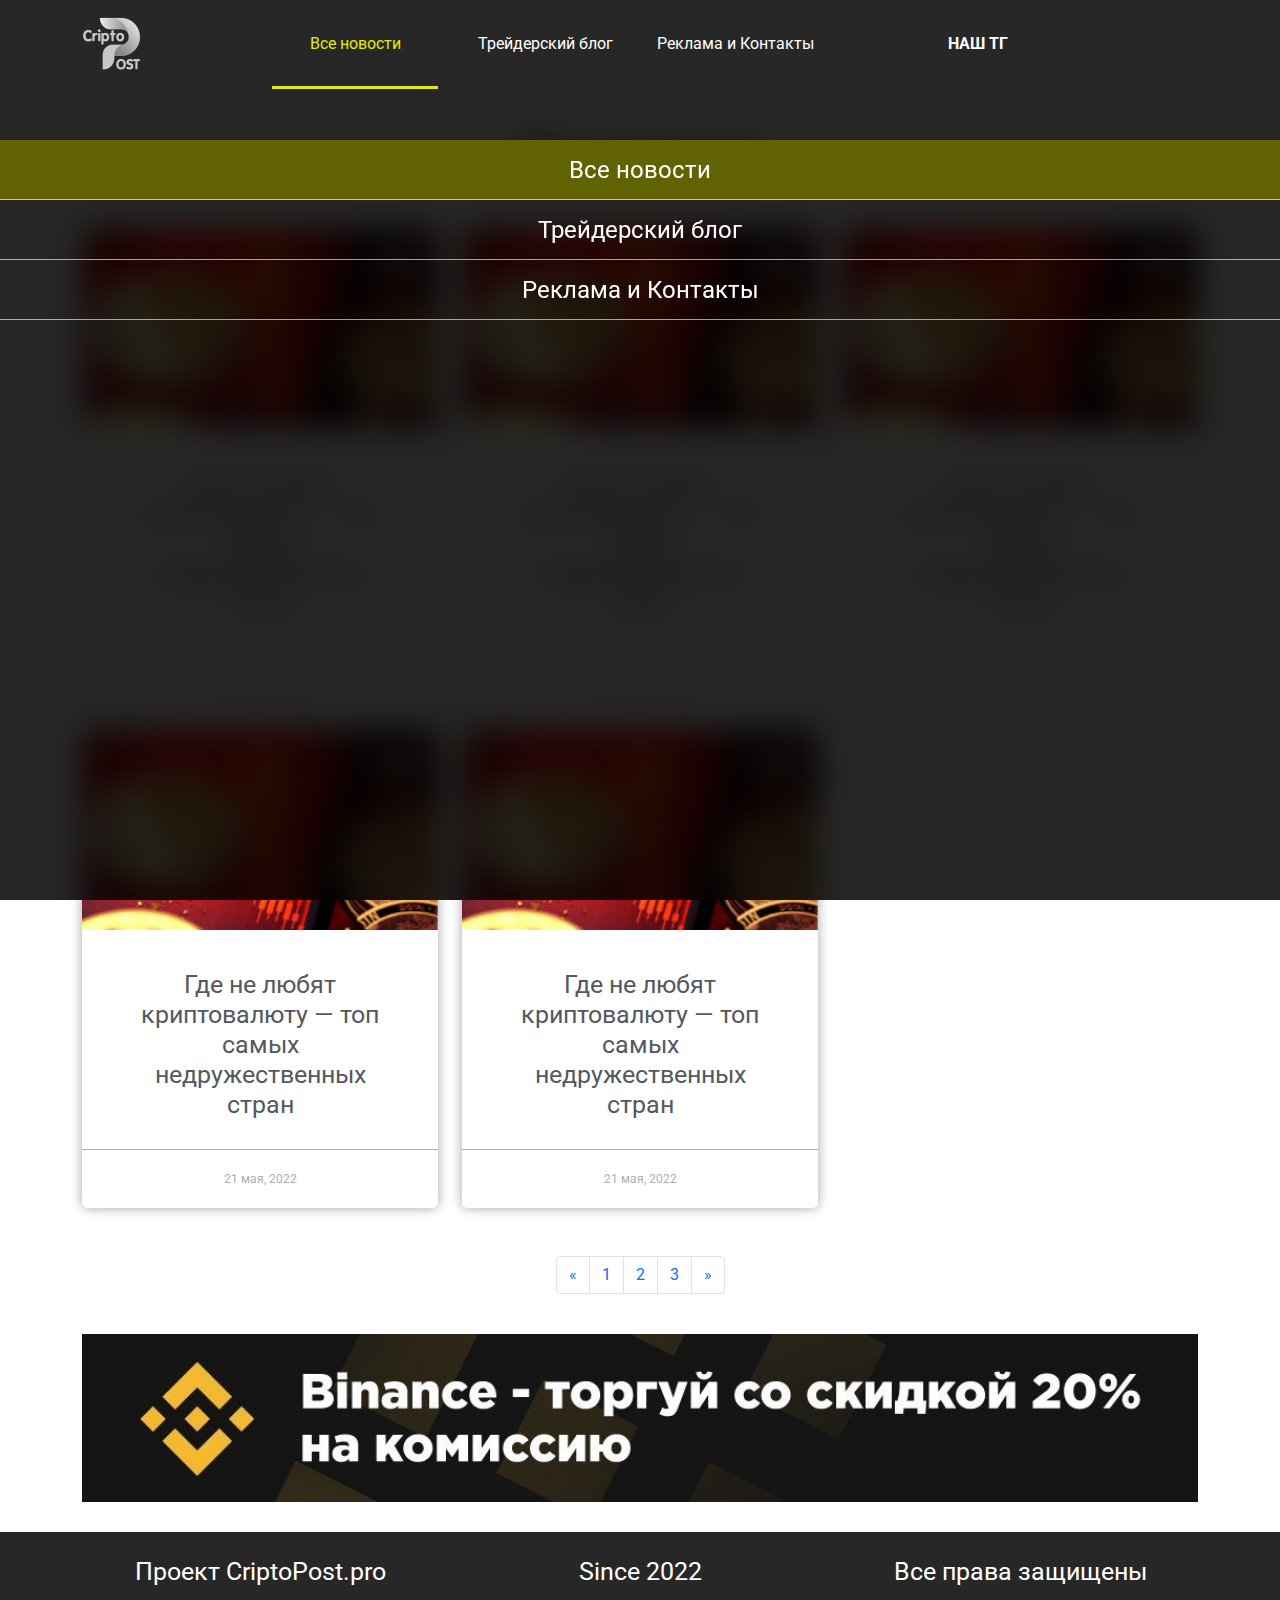
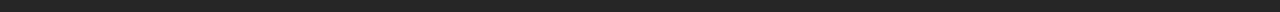
==== index.html @ 177069ab "Start cripto post" ====
<!doctype html>
<html lang="en">
<head>
  <meta charset="UTF-8">
  <meta name="viewport"
        content="width=device-width, user-scalable=no, initial-scale=1.0, maximum-scale=1.0, minimum-scale=1.0">
  <meta http-equiv="X-UA-Compatible" content="ie=edge">

  <link rel="preconnect" href="https://fonts.googleapis.com">
  <link rel="preconnect" href="https://fonts.gstatic.com" crossorigin>
  <link href="https://fonts.googleapis.com/css2?family=Roboto:ital,wght@0,100;0,300;0,400;0,500;0,700;0,900;1,100;1,300;1,400;1,500;1,700;1,900&display=swap" rel="stylesheet">

  <link rel="stylesheet" href="https://site-assets.fontawesome.com/releases/v6.1.1/css/all.css">

  <script src="js/jquery.min.js"></script>
  <script src="js/popper.min.js"></script>
  <script src="js/bootstrap.min.js"></script>

  <link rel="stylesheet" href="css/helper.css">
  <link rel="stylesheet" href="css/style.css">
  <link rel="stylesheet" href="css/bootstrap.min.css">

  <title>CriptoPost — Криптовалюты — All crypto news in one website</title>

</head>
<body>


<component src="components/navbar.html"></component>



<div class="container">
  <h1 class="text-center c-block fw-bold mt-40 mb-50">
    Все новости
  </h1>


  <div class="row">

    <for count="5">
      <div class="col-12 col-md-6 col-lg-4 mb-4">
        <component src="components/product.html"></component>
      </div>
    </for>

  </div>

 <component src="components/pagination.html"></component>

  <div class="d-flex justify-content-center align-items-center mb-3">
    <img src="images/banner.jpeg" alt="Banner" class="w-100">
  </div>

</div>


<footer>

  <div class="container">
    <div class="row">
      <div class="col-12 col-lg-4 text">
        Проект CriptoPost.pro
      </div>
      <div class="col-12 col-lg-4 text">
        Since 2022
      </div>
      <div class="col-12 col-lg-4 text">
        Все права защищены
      </div>
    </div>
  </div>

</footer>

<script src="js/com.js"></script>

<script src="js/script.js"></script>
</body>
</html>
---- css/helper.css ----
.fs6 {
  font-size: 0.375rem; }

.fs10 {
  font-size: 0.625rem; }

.fs15 {
  font-size: 0.9375rem; }

.fs20 {
  font-size: 1.25rem; }

.fs25 {
  font-size: 1.5625rem; }

.fs30 {
  font-size: 1.875rem; }

.fs35 {
  font-size: 2.1875rem; }

.fs40 {
  font-size: 2.5rem; }

.fs45 {
  font-size: 2.8125rem; }

.fs50 {
  font-size: 3.125rem; }

.fs55 {
  font-size: 3.4375rem; }

.fs60 {
  font-size: 3.75rem; }

.fs65 {
  font-size: 4.0625rem; }

.fs70 {
  font-size: 4.375rem; }

.fs75 {
  font-size: 4.6875rem; }

.fs80 {
  font-size: 5rem; }

.fs85 {
  font-size: 5.3125rem; }

.fs90 {
  font-size: 5.625rem; }

.fs95 {
  font-size: 5.9375rem; }

.fs100 {
  font-size: 6.25rem; }

.fs105 {
  font-size: 6.5625rem; }

.fs110 {
  font-size: 6.875rem; }

.fs115 {
  font-size: 7.1875rem; }

.fs120 {
  font-size: 7.5rem; }

.fs125 {
  font-size: 7.8125rem; }

.fs130 {
  font-size: 8.125rem; }

.fs135 {
  font-size: 8.4375rem; }

@media (min-width: 768px) {
  .fs6-xxl {
    font-size: 0.375rem; }

  .fs10-xxl {
    font-size: 0.625rem; }

  .fs15-xxl {
    font-size: 0.9375rem; }

  .fs20-xxl {
    font-size: 1.25rem; }

  .fs25-xxl {
    font-size: 1.5625rem; }

  .fs30-xxl {
    font-size: 1.875rem; }

  .fs35-xxl {
    font-size: 2.1875rem; }

  .fs40-xxl {
    font-size: 2.5rem; }

  .fs45-xxl {
    font-size: 2.8125rem; }

  .fs50-xxl {
    font-size: 3.125rem; }

  .fs55-xxl {
    font-size: 3.4375rem; }

  .fs60-xxl {
    font-size: 3.75rem; }

  .fs65-xxl {
    font-size: 4.0625rem; }

  .fs70-xxl {
    font-size: 4.375rem; }

  .fs75-xxl {
    font-size: 4.6875rem; }

  .fs80-xxl {
    font-size: 5rem; }

  .fs85-xxl {
    font-size: 5.3125rem; }

  .fs90-xxl {
    font-size: 5.625rem; }

  .fs95-xxl {
    font-size: 5.9375rem; }

  .fs100-xxl {
    font-size: 6.25rem; }

  .fs105-xxl {
    font-size: 6.5625rem; }

  .fs110-xxl {
    font-size: 6.875rem; }

  .fs115-xxl {
    font-size: 7.1875rem; }

  .fs120-xxl {
    font-size: 7.5rem; }

  .fs125-xxl {
    font-size: 7.8125rem; }

  .fs130-xxl {
    font-size: 8.125rem; }

  .fs135-xxl {
    font-size: 8.4375rem; } }
@media (min-width: 768px) {
  .fs6-xl {
    font-size: 0.375rem; }

  .fs10-xl {
    font-size: 0.625rem; }

  .fs15-xl {
    font-size: 0.9375rem; }

  .fs20-xl {
    font-size: 1.25rem; }

  .fs25-xl {
    font-size: 1.5625rem; }

  .fs30-xl {
    font-size: 1.875rem; }

  .fs35-xl {
    font-size: 2.1875rem; }

  .fs40-xl {
    font-size: 2.5rem; }

  .fs45-xl {
    font-size: 2.8125rem; }

  .fs50-xl {
    font-size: 3.125rem; }

  .fs55-xl {
    font-size: 3.4375rem; }

  .fs60-xl {
    font-size: 3.75rem; }

  .fs65-xl {
    font-size: 4.0625rem; }

  .fs70-xl {
    font-size: 4.375rem; }

  .fs75-xl {
    font-size: 4.6875rem; }

  .fs80-xl {
    font-size: 5rem; }

  .fs85-xl {
    font-size: 5.3125rem; }

  .fs90-xl {
    font-size: 5.625rem; }

  .fs95-xl {
    font-size: 5.9375rem; }

  .fs100-xl {
    font-size: 6.25rem; }

  .fs105-xl {
    font-size: 6.5625rem; }

  .fs110-xl {
    font-size: 6.875rem; }

  .fs115-xl {
    font-size: 7.1875rem; }

  .fs120-xl {
    font-size: 7.5rem; }

  .fs125-xl {
    font-size: 7.8125rem; }

  .fs130-xl {
    font-size: 8.125rem; }

  .fs135-xl {
    font-size: 8.4375rem; } }
@media (min-width: 768px) {
  .fs6-lg {
    font-size: 0.375rem; }

  .fs10-lg {
    font-size: 0.625rem; }

  .fs15-lg {
    font-size: 0.9375rem; }

  .fs20-lg {
    font-size: 1.25rem; }

  .fs25-lg {
    font-size: 1.5625rem; }

  .fs30-lg {
    font-size: 1.875rem; }

  .fs35-lg {
    font-size: 2.1875rem; }

  .fs40-lg {
    font-size: 2.5rem; }

  .fs45-lg {
    font-size: 2.8125rem; }

  .fs50-lg {
    font-size: 3.125rem; }

  .fs55-lg {
    font-size: 3.4375rem; }

  .fs60-lg {
    font-size: 3.75rem; }

  .fs65-lg {
    font-size: 4.0625rem; }

  .fs70-lg {
    font-size: 4.375rem; }

  .fs75-lg {
    font-size: 4.6875rem; }

  .fs80-lg {
    font-size: 5rem; }

  .fs85-lg {
    font-size: 5.3125rem; }

  .fs90-lg {
    font-size: 5.625rem; }

  .fs95-lg {
    font-size: 5.9375rem; }

  .fs100-lg {
    font-size: 6.25rem; }

  .fs105-lg {
    font-size: 6.5625rem; }

  .fs110-lg {
    font-size: 6.875rem; }

  .fs115-lg {
    font-size: 7.1875rem; }

  .fs120-lg {
    font-size: 7.5rem; }

  .fs125-lg {
    font-size: 7.8125rem; }

  .fs130-lg {
    font-size: 8.125rem; }

  .fs135-lg {
    font-size: 8.4375rem; } }
@media (min-width: 768px) {
  .fs6-md {
    font-size: 0.375rem; }

  .fs10-md {
    font-size: 0.625rem; }

  .fs15-md {
    font-size: 0.9375rem; }

  .fs20-md {
    font-size: 1.25rem; }

  .fs25-md {
    font-size: 1.5625rem; }

  .fs30-md {
    font-size: 1.875rem; }

  .fs35-md {
    font-size: 2.1875rem; }

  .fs40-md {
    font-size: 2.5rem; }

  .fs45-md {
    font-size: 2.8125rem; }

  .fs50-md {
    font-size: 3.125rem; }

  .fs55-md {
    font-size: 3.4375rem; }

  .fs60-md {
    font-size: 3.75rem; }

  .fs65-md {
    font-size: 4.0625rem; }

  .fs70-md {
    font-size: 4.375rem; }

  .fs75-md {
    font-size: 4.6875rem; }

  .fs80-md {
    font-size: 5rem; }

  .fs85-md {
    font-size: 5.3125rem; }

  .fs90-md {
    font-size: 5.625rem; }

  .fs95-md {
    font-size: 5.9375rem; }

  .fs100-md {
    font-size: 6.25rem; }

  .fs105-md {
    font-size: 6.5625rem; }

  .fs110-md {
    font-size: 6.875rem; }

  .fs115-md {
    font-size: 7.1875rem; }

  .fs120-md {
    font-size: 7.5rem; }

  .fs125-md {
    font-size: 7.8125rem; }

  .fs130-md {
    font-size: 8.125rem; }

  .fs135-md {
    font-size: 8.4375rem; } }
@media (min-width: 768px) {
  .fs6-sm {
    font-size: 0.375rem; }

  .fs10-sm {
    font-size: 0.625rem; }

  .fs15-sm {
    font-size: 0.9375rem; }

  .fs20-sm {
    font-size: 1.25rem; }

  .fs25-sm {
    font-size: 1.5625rem; }

  .fs30-sm {
    font-size: 1.875rem; }

  .fs35-sm {
    font-size: 2.1875rem; }

  .fs40-sm {
    font-size: 2.5rem; }

  .fs45-sm {
    font-size: 2.8125rem; }

  .fs50-sm {
    font-size: 3.125rem; }

  .fs55-sm {
    font-size: 3.4375rem; }

  .fs60-sm {
    font-size: 3.75rem; }

  .fs65-sm {
    font-size: 4.0625rem; }

  .fs70-sm {
    font-size: 4.375rem; }

  .fs75-sm {
    font-size: 4.6875rem; }

  .fs80-sm {
    font-size: 5rem; }

  .fs85-sm {
    font-size: 5.3125rem; }

  .fs90-sm {
    font-size: 5.625rem; }

  .fs95-sm {
    font-size: 5.9375rem; }

  .fs100-sm {
    font-size: 6.25rem; }

  .fs105-sm {
    font-size: 6.5625rem; }

  .fs110-sm {
    font-size: 6.875rem; }

  .fs115-sm {
    font-size: 7.1875rem; }

  .fs120-sm {
    font-size: 7.5rem; }

  .fs125-sm {
    font-size: 7.8125rem; }

  .fs130-sm {
    font-size: 8.125rem; }

  .fs135-sm {
    font-size: 8.4375rem; } }
.border-radius-6 {
  border-radius: 0.375rem !important; }

.border-radius-10 {
  border-radius: 0.625rem !important; }

.border-radius-15 {
  border-radius: 0.9375rem !important; }

.border-radius-20 {
  border-radius: 1.25rem !important; }

.border-radius-25 {
  border-radius: 1.5625rem !important; }

.border-radius-30 {
  border-radius: 1.875rem !important; }

.border-radius-35 {
  border-radius: 2.1875rem !important; }

.border-radius-40 {
  border-radius: 2.5rem !important; }

.border-radius-45 {
  border-radius: 2.8125rem !important; }

.border-radius-50 {
  border-radius: 3.125rem !important; }

.border-radius-55 {
  border-radius: 3.4375rem !important; }

.border-radius-60 {
  border-radius: 3.75rem !important; }

.border-radius-65 {
  border-radius: 4.0625rem !important; }

.border-radius-70 {
  border-radius: 4.375rem !important; }

.border-radius-75 {
  border-radius: 4.6875rem !important; }

.border-radius-80 {
  border-radius: 5rem !important; }

.border-radius-85 {
  border-radius: 5.3125rem !important; }

.border-radius-90 {
  border-radius: 5.625rem !important; }

.border-radius-95 {
  border-radius: 5.9375rem !important; }

.border-radius-100 {
  border-radius: 6.25rem !important; }

.border-radius-105 {
  border-radius: 6.5625rem !important; }

.border-radius-110 {
  border-radius: 6.875rem !important; }

.border-radius-115 {
  border-radius: 7.1875rem !important; }

.border-radius-120 {
  border-radius: 7.5rem !important; }

.border-radius-125 {
  border-radius: 7.8125rem !important; }

.border-radius-130 {
  border-radius: 8.125rem !important; }

.border-radius-135 {
  border-radius: 8.4375rem !important; }

.w-6 {
  width: 0.375rem; }

.w-10 {
  width: 0.625rem; }

.w-15 {
  width: 0.9375rem; }

.w-20 {
  width: 1.25rem; }

.w-25 {
  width: 1.5625rem; }

.w-30 {
  width: 1.875rem; }

.w-35 {
  width: 2.1875rem; }

.w-40 {
  width: 2.5rem; }

.w-45 {
  width: 2.8125rem; }

.w-50 {
  width: 3.125rem; }

.w-55 {
  width: 3.4375rem; }

.w-60 {
  width: 3.75rem; }

.w-65 {
  width: 4.0625rem; }

.w-70 {
  width: 4.375rem; }

.w-75 {
  width: 4.6875rem; }

.w-80 {
  width: 5rem; }

.w-85 {
  width: 5.3125rem; }

.w-90 {
  width: 5.625rem; }

.w-95 {
  width: 5.9375rem; }

.w-100 {
  width: 6.25rem; }

.w-105 {
  width: 6.5625rem; }

.w-110 {
  width: 6.875rem; }

.w-115 {
  width: 7.1875rem; }

.w-120 {
  width: 7.5rem; }

.w-125 {
  width: 7.8125rem; }

.w-130 {
  width: 8.125rem; }

.w-135 {
  width: 8.4375rem; }

.h-6 {
  height: 0.375rem; }

.h-10 {
  height: 0.625rem; }

.h-15 {
  height: 0.9375rem; }

.h-20 {
  height: 1.25rem; }

.h-25 {
  height: 1.5625rem; }

.h-30 {
  height: 1.875rem; }

.h-35 {
  height: 2.1875rem; }

.h-40 {
  height: 2.5rem; }

.h-45 {
  height: 2.8125rem; }

.h-50 {
  height: 3.125rem; }

.h-55 {
  height: 3.4375rem; }

.h-60 {
  height: 3.75rem; }

.h-65 {
  height: 4.0625rem; }

.h-70 {
  height: 4.375rem; }

.h-75 {
  height: 4.6875rem; }

.h-80 {
  height: 5rem; }

.h-85 {
  height: 5.3125rem; }

.h-90 {
  height: 5.625rem; }

.h-95 {
  height: 5.9375rem; }

.h-100 {
  height: 6.25rem; }

.h-105 {
  height: 6.5625rem; }

.h-110 {
  height: 6.875rem; }

.h-115 {
  height: 7.1875rem; }

.h-120 {
  height: 7.5rem; }

.h-125 {
  height: 7.8125rem; }

.h-130 {
  height: 8.125rem; }

.h-135 {
  height: 8.4375rem; }

.m-6 {
  margin: 0.375rem; }

.mt-6 {
  margin-top: 0.375rem; }

.mr-6 {
  margin-right: 0.375rem; }

.mb-6 {
  margin-bottom: 0.375rem; }

.ml-6 {
  margin-left: 0.375rem; }

.p-6 {
  padding: 0.375rem; }

.pt-6 {
  padding-top: 0.375rem; }

.pr-6 {
  padding-right: 0.375rem; }

.pb-6 {
  padding-bottom: 0.375rem; }

.pl-6 {
  padding-left: 0.375rem; }

.m-10 {
  margin: 0.625rem; }

.mt-10 {
  margin-top: 0.625rem; }

.mr-10 {
  margin-right: 0.625rem; }

.mb-10 {
  margin-bottom: 0.625rem; }

.ml-10 {
  margin-left: 0.625rem; }

.p-10 {
  padding: 0.625rem; }

.pt-10 {
  padding-top: 0.625rem; }

.pr-10 {
  padding-right: 0.625rem; }

.pb-10 {
  padding-bottom: 0.625rem; }

.pl-10 {
  padding-left: 0.625rem; }

.m-15 {
  margin: 0.9375rem; }

.mt-15 {
  margin-top: 0.9375rem; }

.mr-15 {
  margin-right: 0.9375rem; }

.mb-15 {
  margin-bottom: 0.9375rem; }

.ml-15 {
  margin-left: 0.9375rem; }

.p-15 {
  padding: 0.9375rem; }

.pt-15 {
  padding-top: 0.9375rem; }

.pr-15 {
  padding-right: 0.9375rem; }

.pb-15 {
  padding-bottom: 0.9375rem; }

.pl-15 {
  padding-left: 0.9375rem; }

.m-20 {
  margin: 1.25rem; }

.mt-20 {
  margin-top: 1.25rem; }

.mr-20 {
  margin-right: 1.25rem; }

.mb-20 {
  margin-bottom: 1.25rem; }

.ml-20 {
  margin-left: 1.25rem; }

.p-20 {
  padding: 1.25rem; }

.pt-20 {
  padding-top: 1.25rem; }

.pr-20 {
  padding-right: 1.25rem; }

.pb-20 {
  padding-bottom: 1.25rem; }

.pl-20 {
  padding-left: 1.25rem; }

.m-25 {
  margin: 1.5625rem; }

.mt-25 {
  margin-top: 1.5625rem; }

.mr-25 {
  margin-right: 1.5625rem; }

.mb-25 {
  margin-bottom: 1.5625rem; }

.ml-25 {
  margin-left: 1.5625rem; }

.p-25 {
  padding: 1.5625rem; }

.pt-25 {
  padding-top: 1.5625rem; }

.pr-25 {
  padding-right: 1.5625rem; }

.pb-25 {
  padding-bottom: 1.5625rem; }

.pl-25 {
  padding-left: 1.5625rem; }

.m-30 {
  margin: 1.875rem; }

.mt-30 {
  margin-top: 1.875rem; }

.mr-30 {
  margin-right: 1.875rem; }

.mb-30 {
  margin-bottom: 1.875rem; }

.ml-30 {
  margin-left: 1.875rem; }

.p-30 {
  padding: 1.875rem; }

.pt-30 {
  padding-top: 1.875rem; }

.pr-30 {
  padding-right: 1.875rem; }

.pb-30 {
  padding-bottom: 1.875rem; }

.pl-30 {
  padding-left: 1.875rem; }

.m-35 {
  margin: 2.1875rem; }

.mt-35 {
  margin-top: 2.1875rem; }

.mr-35 {
  margin-right: 2.1875rem; }

.mb-35 {
  margin-bottom: 2.1875rem; }

.ml-35 {
  margin-left: 2.1875rem; }

.p-35 {
  padding: 2.1875rem; }

.pt-35 {
  padding-top: 2.1875rem; }

.pr-35 {
  padding-right: 2.1875rem; }

.pb-35 {
  padding-bottom: 2.1875rem; }

.pl-35 {
  padding-left: 2.1875rem; }

.m-40 {
  margin: 2.5rem; }

.mt-40 {
  margin-top: 2.5rem; }

.mr-40 {
  margin-right: 2.5rem; }

.mb-40 {
  margin-bottom: 2.5rem; }

.ml-40 {
  margin-left: 2.5rem; }

.p-40 {
  padding: 2.5rem; }

.pt-40 {
  padding-top: 2.5rem; }

.pr-40 {
  padding-right: 2.5rem; }

.pb-40 {
  padding-bottom: 2.5rem; }

.pl-40 {
  padding-left: 2.5rem; }

.m-45 {
  margin: 2.8125rem; }

.mt-45 {
  margin-top: 2.8125rem; }

.mr-45 {
  margin-right: 2.8125rem; }

.mb-45 {
  margin-bottom: 2.8125rem; }

.ml-45 {
  margin-left: 2.8125rem; }

.p-45 {
  padding: 2.8125rem; }

.pt-45 {
  padding-top: 2.8125rem; }

.pr-45 {
  padding-right: 2.8125rem; }

.pb-45 {
  padding-bottom: 2.8125rem; }

.pl-45 {
  padding-left: 2.8125rem; }

.m-50 {
  margin: 3.125rem; }

.mt-50 {
  margin-top: 3.125rem; }

.mr-50 {
  margin-right: 3.125rem; }

.mb-50 {
  margin-bottom: 3.125rem; }

.ml-50 {
  margin-left: 3.125rem; }

.p-50 {
  padding: 3.125rem; }

.pt-50 {
  padding-top: 3.125rem; }

.pr-50 {
  padding-right: 3.125rem; }

.pb-50 {
  padding-bottom: 3.125rem; }

.pl-50 {
  padding-left: 3.125rem; }

.m-55 {
  margin: 3.4375rem; }

.mt-55 {
  margin-top: 3.4375rem; }

.mr-55 {
  margin-right: 3.4375rem; }

.mb-55 {
  margin-bottom: 3.4375rem; }

.ml-55 {
  margin-left: 3.4375rem; }

.p-55 {
  padding: 3.4375rem; }

.pt-55 {
  padding-top: 3.4375rem; }

.pr-55 {
  padding-right: 3.4375rem; }

.pb-55 {
  padding-bottom: 3.4375rem; }

.pl-55 {
  padding-left: 3.4375rem; }

.m-60 {
  margin: 3.75rem; }

.mt-60 {
  margin-top: 3.75rem; }

.mr-60 {
  margin-right: 3.75rem; }

.mb-60 {
  margin-bottom: 3.75rem; }

.ml-60 {
  margin-left: 3.75rem; }

.p-60 {
  padding: 3.75rem; }

.pt-60 {
  padding-top: 3.75rem; }

.pr-60 {
  padding-right: 3.75rem; }

.pb-60 {
  padding-bottom: 3.75rem; }

.pl-60 {
  padding-left: 3.75rem; }

.m-65 {
  margin: 4.0625rem; }

.mt-65 {
  margin-top: 4.0625rem; }

.mr-65 {
  margin-right: 4.0625rem; }

.mb-65 {
  margin-bottom: 4.0625rem; }

.ml-65 {
  margin-left: 4.0625rem; }

.p-65 {
  padding: 4.0625rem; }

.pt-65 {
  padding-top: 4.0625rem; }

.pr-65 {
  padding-right: 4.0625rem; }

.pb-65 {
  padding-bottom: 4.0625rem; }

.pl-65 {
  padding-left: 4.0625rem; }

.m-70 {
  margin: 4.375rem; }

.mt-70 {
  margin-top: 4.375rem; }

.mr-70 {
  margin-right: 4.375rem; }

.mb-70 {
  margin-bottom: 4.375rem; }

.ml-70 {
  margin-left: 4.375rem; }

.p-70 {
  padding: 4.375rem; }

.pt-70 {
  padding-top: 4.375rem; }

.pr-70 {
  padding-right: 4.375rem; }

.pb-70 {
  padding-bottom: 4.375rem; }

.pl-70 {
  padding-left: 4.375rem; }

.m-75 {
  margin: 4.6875rem; }

.mt-75 {
  margin-top: 4.6875rem; }

.mr-75 {
  margin-right: 4.6875rem; }

.mb-75 {
  margin-bottom: 4.6875rem; }

.ml-75 {
  margin-left: 4.6875rem; }

.p-75 {
  padding: 4.6875rem; }

.pt-75 {
  padding-top: 4.6875rem; }

.pr-75 {
  padding-right: 4.6875rem; }

.pb-75 {
  padding-bottom: 4.6875rem; }

.pl-75 {
  padding-left: 4.6875rem; }

.m-80 {
  margin: 5rem; }

.mt-80 {
  margin-top: 5rem; }

.mr-80 {
  margin-right: 5rem; }

.mb-80 {
  margin-bottom: 5rem; }

.ml-80 {
  margin-left: 5rem; }

.p-80 {
  padding: 5rem; }

.pt-80 {
  padding-top: 5rem; }

.pr-80 {
  padding-right: 5rem; }

.pb-80 {
  padding-bottom: 5rem; }

.pl-80 {
  padding-left: 5rem; }

.m-85 {
  margin: 5.3125rem; }

.mt-85 {
  margin-top: 5.3125rem; }

.mr-85 {
  margin-right: 5.3125rem; }

.mb-85 {
  margin-bottom: 5.3125rem; }

.ml-85 {
  margin-left: 5.3125rem; }

.p-85 {
  padding: 5.3125rem; }

.pt-85 {
  padding-top: 5.3125rem; }

.pr-85 {
  padding-right: 5.3125rem; }

.pb-85 {
  padding-bottom: 5.3125rem; }

.pl-85 {
  padding-left: 5.3125rem; }

.m-90 {
  margin: 5.625rem; }

.mt-90 {
  margin-top: 5.625rem; }

.mr-90 {
  margin-right: 5.625rem; }

.mb-90 {
  margin-bottom: 5.625rem; }

.ml-90 {
  margin-left: 5.625rem; }

.p-90 {
  padding: 5.625rem; }

.pt-90 {
  padding-top: 5.625rem; }

.pr-90 {
  padding-right: 5.625rem; }

.pb-90 {
  padding-bottom: 5.625rem; }

.pl-90 {
  padding-left: 5.625rem; }

.m-95 {
  margin: 5.9375rem; }

.mt-95 {
  margin-top: 5.9375rem; }

.mr-95 {
  margin-right: 5.9375rem; }

.mb-95 {
  margin-bottom: 5.9375rem; }

.ml-95 {
  margin-left: 5.9375rem; }

.p-95 {
  padding: 5.9375rem; }

.pt-95 {
  padding-top: 5.9375rem; }

.pr-95 {
  padding-right: 5.9375rem; }

.pb-95 {
  padding-bottom: 5.9375rem; }

.pl-95 {
  padding-left: 5.9375rem; }

.m-100 {
  margin: 6.25rem; }

.mt-100 {
  margin-top: 6.25rem; }

.mr-100 {
  margin-right: 6.25rem; }

.mb-100 {
  margin-bottom: 6.25rem; }

.ml-100 {
  margin-left: 6.25rem; }

.p-100 {
  padding: 6.25rem; }

.pt-100 {
  padding-top: 6.25rem; }

.pr-100 {
  padding-right: 6.25rem; }

.pb-100 {
  padding-bottom: 6.25rem; }

.pl-100 {
  padding-left: 6.25rem; }

.m-105 {
  margin: 6.5625rem; }

.mt-105 {
  margin-top: 6.5625rem; }

.mr-105 {
  margin-right: 6.5625rem; }

.mb-105 {
  margin-bottom: 6.5625rem; }

.ml-105 {
  margin-left: 6.5625rem; }

.p-105 {
  padding: 6.5625rem; }

.pt-105 {
  padding-top: 6.5625rem; }

.pr-105 {
  padding-right: 6.5625rem; }

.pb-105 {
  padding-bottom: 6.5625rem; }

.pl-105 {
  padding-left: 6.5625rem; }

.m-110 {
  margin: 6.875rem; }

.mt-110 {
  margin-top: 6.875rem; }

.mr-110 {
  margin-right: 6.875rem; }

.mb-110 {
  margin-bottom: 6.875rem; }

.ml-110 {
  margin-left: 6.875rem; }

.p-110 {
  padding: 6.875rem; }

.pt-110 {
  padding-top: 6.875rem; }

.pr-110 {
  padding-right: 6.875rem; }

.pb-110 {
  padding-bottom: 6.875rem; }

.pl-110 {
  padding-left: 6.875rem; }

.m-115 {
  margin: 7.1875rem; }

.mt-115 {
  margin-top: 7.1875rem; }

.mr-115 {
  margin-right: 7.1875rem; }

.mb-115 {
  margin-bottom: 7.1875rem; }

.ml-115 {
  margin-left: 7.1875rem; }

.p-115 {
  padding: 7.1875rem; }

.pt-115 {
  padding-top: 7.1875rem; }

.pr-115 {
  padding-right: 7.1875rem; }

.pb-115 {
  padding-bottom: 7.1875rem; }

.pl-115 {
  padding-left: 7.1875rem; }

.m-120 {
  margin: 7.5rem; }

.mt-120 {
  margin-top: 7.5rem; }

.mr-120 {
  margin-right: 7.5rem; }

.mb-120 {
  margin-bottom: 7.5rem; }

.ml-120 {
  margin-left: 7.5rem; }

.p-120 {
  padding: 7.5rem; }

.pt-120 {
  padding-top: 7.5rem; }

.pr-120 {
  padding-right: 7.5rem; }

.pb-120 {
  padding-bottom: 7.5rem; }

.pl-120 {
  padding-left: 7.5rem; }

.m-125 {
  margin: 7.8125rem; }

.mt-125 {
  margin-top: 7.8125rem; }

.mr-125 {
  margin-right: 7.8125rem; }

.mb-125 {
  margin-bottom: 7.8125rem; }

.ml-125 {
  margin-left: 7.8125rem; }

.p-125 {
  padding: 7.8125rem; }

.pt-125 {
  padding-top: 7.8125rem; }

.pr-125 {
  padding-right: 7.8125rem; }

.pb-125 {
  padding-bottom: 7.8125rem; }

.pl-125 {
  padding-left: 7.8125rem; }

.m-130 {
  margin: 8.125rem; }

.mt-130 {
  margin-top: 8.125rem; }

.mr-130 {
  margin-right: 8.125rem; }

.mb-130 {
  margin-bottom: 8.125rem; }

.ml-130 {
  margin-left: 8.125rem; }

.p-130 {
  padding: 8.125rem; }

.pt-130 {
  padding-top: 8.125rem; }

.pr-130 {
  padding-right: 8.125rem; }

.pb-130 {
  padding-bottom: 8.125rem; }

.pl-130 {
  padding-left: 8.125rem; }

.m-135 {
  margin: 8.4375rem; }

.mt-135 {
  margin-top: 8.4375rem; }

.mr-135 {
  margin-right: 8.4375rem; }

.mb-135 {
  margin-bottom: 8.4375rem; }

.ml-135 {
  margin-left: 8.4375rem; }

.p-135 {
  padding: 8.4375rem; }

.pt-135 {
  padding-top: 8.4375rem; }

.pr-135 {
  padding-right: 8.4375rem; }

.pb-135 {
  padding-bottom: 8.4375rem; }

.pl-135 {
  padding-left: 8.4375rem; }

@media (min-width: 1400px) {
  .p-xxl-6 {
    padding: 0.375rem; }

  .pt-xxl-6 {
    padding-top: 0.375rem; }

  .pr-xxl-6 {
    padding-right: 0.375rem; }

  .pb-xxl-6 {
    padding-bottom: 0.375rem; }

  .pl-xxl-6 {
    padding-left: 0.375rem; } }
@media (min-width: 1200px) {
  .p-xl-6 {
    padding: 0.375rem; }

  .pt-xl-6 {
    padding-top: 0.375rem; }

  .pr-xl-6 {
    padding-right: 0.375rem; }

  .pb-xl-6 {
    padding-bottom: 0.375rem; }

  .pl-xl-6 {
    padding-left: 0.375rem; } }
@media (min-width: 992px) {
  .p-lg-6 {
    padding: 0.375rem; }

  .pt-lg-6 {
    padding-top: 0.375rem; }

  .pr-lg-6 {
    padding-right: 0.375rem; }

  .pb-lg-6 {
    padding-bottom: 0.375rem; }

  .pl-lg-6 {
    padding-left: 0.375rem; } }
@media (min-width: 768px) {
  .p-md-6 {
    padding: 0.375rem; }

  .pt-md-6 {
    padding-top: 0.375rem; }

  .pr-md-6 {
    padding-right: 0.375rem; }

  .pb-md-6 {
    padding-bottom: 0.375rem; }

  .pl-md-6 {
    padding-left: 0.375rem; } }
@media (min-width: 576px) {
  .p-sm-6 {
    padding: 0.375rem; }

  .pt-sm-6 {
    padding-top: 0.375rem; }

  .pr-sm-6 {
    padding-right: 0.375rem; }

  .pb-sm-6 {
    padding-bottom: 0.375rem; }

  .pl-sm-6 {
    padding-left: 0.375rem; } }
@media (min-width: 1400px) {
  .m-xxl-6 {
    margin: 0.375rem; }

  .mt-xxl-6 {
    margin-top: 0.375rem; }

  .mr-xxl-6 {
    margin-right: 0.375rem; }

  .mb-xxl-6 {
    margin-bottom: 0.375rem; }

  .ml-xxl-6 {
    margin-left: 0.375rem; } }
@media (min-width: 1200px) {
  .m-xl-6 {
    margin: 0.375rem; }

  .mt-xl-6 {
    margin-top: 0.375rem; }

  .mr-xl-6 {
    margin-right: 0.375rem; }

  .mb-xl-6 {
    margin-bottom: 0.375rem; }

  .ml-xl-6 {
    margin-left: 0.375rem; } }
@media (min-width: 992px) {
  .m-lg-6 {
    margin: 0.375rem; }

  .mt-lg-6 {
    margin-top: 0.375rem; }

  .mr-lg-6 {
    margin-right: 0.375rem; }

  .mb-lg-6 {
    margin-bottom: 0.375rem; }

  .ml-lg-6 {
    margin-left: 0.375rem; } }
@media (min-width: 768px) {
  .m-md-6 {
    margin: 0.375rem; }

  .mt-md-6 {
    margin-top: 0.375rem; }

  .mr-md-6 {
    margin-right: 0.375rem; }

  .mb-md-6 {
    margin-bottom: 0.375rem; }

  .ml-md-6 {
    margin-left: 0.375rem; } }
@media (min-width: 576px) {
  .m-sm-6 {
    margin: 0.375rem; }

  .mt-sm-6 {
    margin-top: 0.375rem; }

  .mr-sm-6 {
    margin-right: 0.375rem; }

  .mb-sm-6 {
    margin-bottom: 0.375rem; }

  .ml-sm-6 {
    margin-left: 0.375rem; } }
@media (min-width: 1400px) {
  .p-xxl-10 {
    padding: 0.625rem; }

  .pt-xxl-10 {
    padding-top: 0.625rem; }

  .pr-xxl-10 {
    padding-right: 0.625rem; }

  .pb-xxl-10 {
    padding-bottom: 0.625rem; }

  .pl-xxl-10 {
    padding-left: 0.625rem; } }
@media (min-width: 1200px) {
  .p-xl-10 {
    padding: 0.625rem; }

  .pt-xl-10 {
    padding-top: 0.625rem; }

  .pr-xl-10 {
    padding-right: 0.625rem; }

  .pb-xl-10 {
    padding-bottom: 0.625rem; }

  .pl-xl-10 {
    padding-left: 0.625rem; } }
@media (min-width: 992px) {
  .p-lg-10 {
    padding: 0.625rem; }

  .pt-lg-10 {
    padding-top: 0.625rem; }

  .pr-lg-10 {
    padding-right: 0.625rem; }

  .pb-lg-10 {
    padding-bottom: 0.625rem; }

  .pl-lg-10 {
    padding-left: 0.625rem; } }
@media (min-width: 768px) {
  .p-md-10 {
    padding: 0.625rem; }

  .pt-md-10 {
    padding-top: 0.625rem; }

  .pr-md-10 {
    padding-right: 0.625rem; }

  .pb-md-10 {
    padding-bottom: 0.625rem; }

  .pl-md-10 {
    padding-left: 0.625rem; } }
@media (min-width: 576px) {
  .p-sm-10 {
    padding: 0.625rem; }

  .pt-sm-10 {
    padding-top: 0.625rem; }

  .pr-sm-10 {
    padding-right: 0.625rem; }

  .pb-sm-10 {
    padding-bottom: 0.625rem; }

  .pl-sm-10 {
    padding-left: 0.625rem; } }
@media (min-width: 1400px) {
  .m-xxl-10 {
    margin: 0.625rem; }

  .mt-xxl-10 {
    margin-top: 0.625rem; }

  .mr-xxl-10 {
    margin-right: 0.625rem; }

  .mb-xxl-10 {
    margin-bottom: 0.625rem; }

  .ml-xxl-10 {
    margin-left: 0.625rem; } }
@media (min-width: 1200px) {
  .m-xl-10 {
    margin: 0.625rem; }

  .mt-xl-10 {
    margin-top: 0.625rem; }

  .mr-xl-10 {
    margin-right: 0.625rem; }

  .mb-xl-10 {
    margin-bottom: 0.625rem; }

  .ml-xl-10 {
    margin-left: 0.625rem; } }
@media (min-width: 992px) {
  .m-lg-10 {
    margin: 0.625rem; }

  .mt-lg-10 {
    margin-top: 0.625rem; }

  .mr-lg-10 {
    margin-right: 0.625rem; }

  .mb-lg-10 {
    margin-bottom: 0.625rem; }

  .ml-lg-10 {
    margin-left: 0.625rem; } }
@media (min-width: 768px) {
  .m-md-10 {
    margin: 0.625rem; }

  .mt-md-10 {
    margin-top: 0.625rem; }

  .mr-md-10 {
    margin-right: 0.625rem; }

  .mb-md-10 {
    margin-bottom: 0.625rem; }

  .ml-md-10 {
    margin-left: 0.625rem; } }
@media (min-width: 576px) {
  .m-sm-10 {
    margin: 0.625rem; }

  .mt-sm-10 {
    margin-top: 0.625rem; }

  .mr-sm-10 {
    margin-right: 0.625rem; }

  .mb-sm-10 {
    margin-bottom: 0.625rem; }

  .ml-sm-10 {
    margin-left: 0.625rem; } }
@media (min-width: 1400px) {
  .p-xxl-15 {
    padding: 0.9375rem; }

  .pt-xxl-15 {
    padding-top: 0.9375rem; }

  .pr-xxl-15 {
    padding-right: 0.9375rem; }

  .pb-xxl-15 {
    padding-bottom: 0.9375rem; }

  .pl-xxl-15 {
    padding-left: 0.9375rem; } }
@media (min-width: 1200px) {
  .p-xl-15 {
    padding: 0.9375rem; }

  .pt-xl-15 {
    padding-top: 0.9375rem; }

  .pr-xl-15 {
    padding-right: 0.9375rem; }

  .pb-xl-15 {
    padding-bottom: 0.9375rem; }

  .pl-xl-15 {
    padding-left: 0.9375rem; } }
@media (min-width: 992px) {
  .p-lg-15 {
    padding: 0.9375rem; }

  .pt-lg-15 {
    padding-top: 0.9375rem; }

  .pr-lg-15 {
    padding-right: 0.9375rem; }

  .pb-lg-15 {
    padding-bottom: 0.9375rem; }

  .pl-lg-15 {
    padding-left: 0.9375rem; } }
@media (min-width: 768px) {
  .p-md-15 {
    padding: 0.9375rem; }

  .pt-md-15 {
    padding-top: 0.9375rem; }

  .pr-md-15 {
    padding-right: 0.9375rem; }

  .pb-md-15 {
    padding-bottom: 0.9375rem; }

  .pl-md-15 {
    padding-left: 0.9375rem; } }
@media (min-width: 576px) {
  .p-sm-15 {
    padding: 0.9375rem; }

  .pt-sm-15 {
    padding-top: 0.9375rem; }

  .pr-sm-15 {
    padding-right: 0.9375rem; }

  .pb-sm-15 {
    padding-bottom: 0.9375rem; }

  .pl-sm-15 {
    padding-left: 0.9375rem; } }
@media (min-width: 1400px) {
  .m-xxl-15 {
    margin: 0.9375rem; }

  .mt-xxl-15 {
    margin-top: 0.9375rem; }

  .mr-xxl-15 {
    margin-right: 0.9375rem; }

  .mb-xxl-15 {
    margin-bottom: 0.9375rem; }

  .ml-xxl-15 {
    margin-left: 0.9375rem; } }
@media (min-width: 1200px) {
  .m-xl-15 {
    margin: 0.9375rem; }

  .mt-xl-15 {
    margin-top: 0.9375rem; }

  .mr-xl-15 {
    margin-right: 0.9375rem; }

  .mb-xl-15 {
    margin-bottom: 0.9375rem; }

  .ml-xl-15 {
    margin-left: 0.9375rem; } }
@media (min-width: 992px) {
  .m-lg-15 {
    margin: 0.9375rem; }

  .mt-lg-15 {
    margin-top: 0.9375rem; }

  .mr-lg-15 {
    margin-right: 0.9375rem; }

  .mb-lg-15 {
    margin-bottom: 0.9375rem; }

  .ml-lg-15 {
    margin-left: 0.9375rem; } }
@media (min-width: 768px) {
  .m-md-15 {
    margin: 0.9375rem; }

  .mt-md-15 {
    margin-top: 0.9375rem; }

  .mr-md-15 {
    margin-right: 0.9375rem; }

  .mb-md-15 {
    margin-bottom: 0.9375rem; }

  .ml-md-15 {
    margin-left: 0.9375rem; } }
@media (min-width: 576px) {
  .m-sm-15 {
    margin: 0.9375rem; }

  .mt-sm-15 {
    margin-top: 0.9375rem; }

  .mr-sm-15 {
    margin-right: 0.9375rem; }

  .mb-sm-15 {
    margin-bottom: 0.9375rem; }

  .ml-sm-15 {
    margin-left: 0.9375rem; } }
@media (min-width: 1400px) {
  .p-xxl-20 {
    padding: 1.25rem; }

  .pt-xxl-20 {
    padding-top: 1.25rem; }

  .pr-xxl-20 {
    padding-right: 1.25rem; }

  .pb-xxl-20 {
    padding-bottom: 1.25rem; }

  .pl-xxl-20 {
    padding-left: 1.25rem; } }
@media (min-width: 1200px) {
  .p-xl-20 {
    padding: 1.25rem; }

  .pt-xl-20 {
    padding-top: 1.25rem; }

  .pr-xl-20 {
    padding-right: 1.25rem; }

  .pb-xl-20 {
    padding-bottom: 1.25rem; }

  .pl-xl-20 {
    padding-left: 1.25rem; } }
@media (min-width: 992px) {
  .p-lg-20 {
    padding: 1.25rem; }

  .pt-lg-20 {
    padding-top: 1.25rem; }

  .pr-lg-20 {
    padding-right: 1.25rem; }

  .pb-lg-20 {
    padding-bottom: 1.25rem; }

  .pl-lg-20 {
    padding-left: 1.25rem; } }
@media (min-width: 768px) {
  .p-md-20 {
    padding: 1.25rem; }

  .pt-md-20 {
    padding-top: 1.25rem; }

  .pr-md-20 {
    padding-right: 1.25rem; }

  .pb-md-20 {
    padding-bottom: 1.25rem; }

  .pl-md-20 {
    padding-left: 1.25rem; } }
@media (min-width: 576px) {
  .p-sm-20 {
    padding: 1.25rem; }

  .pt-sm-20 {
    padding-top: 1.25rem; }

  .pr-sm-20 {
    padding-right: 1.25rem; }

  .pb-sm-20 {
    padding-bottom: 1.25rem; }

  .pl-sm-20 {
    padding-left: 1.25rem; } }
@media (min-width: 1400px) {
  .m-xxl-20 {
    margin: 1.25rem; }

  .mt-xxl-20 {
    margin-top: 1.25rem; }

  .mr-xxl-20 {
    margin-right: 1.25rem; }

  .mb-xxl-20 {
    margin-bottom: 1.25rem; }

  .ml-xxl-20 {
    margin-left: 1.25rem; } }
@media (min-width: 1200px) {
  .m-xl-20 {
    margin: 1.25rem; }

  .mt-xl-20 {
    margin-top: 1.25rem; }

  .mr-xl-20 {
    margin-right: 1.25rem; }

  .mb-xl-20 {
    margin-bottom: 1.25rem; }

  .ml-xl-20 {
    margin-left: 1.25rem; } }
@media (min-width: 992px) {
  .m-lg-20 {
    margin: 1.25rem; }

  .mt-lg-20 {
    margin-top: 1.25rem; }

  .mr-lg-20 {
    margin-right: 1.25rem; }

  .mb-lg-20 {
    margin-bottom: 1.25rem; }

  .ml-lg-20 {
    margin-left: 1.25rem; } }
@media (min-width: 768px) {
  .m-md-20 {
    margin: 1.25rem; }

  .mt-md-20 {
    margin-top: 1.25rem; }

  .mr-md-20 {
    margin-right: 1.25rem; }

  .mb-md-20 {
    margin-bottom: 1.25rem; }

  .ml-md-20 {
    margin-left: 1.25rem; } }
@media (min-width: 576px) {
  .m-sm-20 {
    margin: 1.25rem; }

  .mt-sm-20 {
    margin-top: 1.25rem; }

  .mr-sm-20 {
    margin-right: 1.25rem; }

  .mb-sm-20 {
    margin-bottom: 1.25rem; }

  .ml-sm-20 {
    margin-left: 1.25rem; } }
@media (min-width: 1400px) {
  .p-xxl-25 {
    padding: 1.5625rem; }

  .pt-xxl-25 {
    padding-top: 1.5625rem; }

  .pr-xxl-25 {
    padding-right: 1.5625rem; }

  .pb-xxl-25 {
    padding-bottom: 1.5625rem; }

  .pl-xxl-25 {
    padding-left: 1.5625rem; } }
@media (min-width: 1200px) {
  .p-xl-25 {
    padding: 1.5625rem; }

  .pt-xl-25 {
    padding-top: 1.5625rem; }

  .pr-xl-25 {
    padding-right: 1.5625rem; }

  .pb-xl-25 {
    padding-bottom: 1.5625rem; }

  .pl-xl-25 {
    padding-left: 1.5625rem; } }
@media (min-width: 992px) {
  .p-lg-25 {
    padding: 1.5625rem; }

  .pt-lg-25 {
    padding-top: 1.5625rem; }

  .pr-lg-25 {
    padding-right: 1.5625rem; }

  .pb-lg-25 {
    padding-bottom: 1.5625rem; }

  .pl-lg-25 {
    padding-left: 1.5625rem; } }
@media (min-width: 768px) {
  .p-md-25 {
    padding: 1.5625rem; }

  .pt-md-25 {
    padding-top: 1.5625rem; }

  .pr-md-25 {
    padding-right: 1.5625rem; }

  .pb-md-25 {
    padding-bottom: 1.5625rem; }

  .pl-md-25 {
    padding-left: 1.5625rem; } }
@media (min-width: 576px) {
  .p-sm-25 {
    padding: 1.5625rem; }

  .pt-sm-25 {
    padding-top: 1.5625rem; }

  .pr-sm-25 {
    padding-right: 1.5625rem; }

  .pb-sm-25 {
    padding-bottom: 1.5625rem; }

  .pl-sm-25 {
    padding-left: 1.5625rem; } }
@media (min-width: 1400px) {
  .m-xxl-25 {
    margin: 1.5625rem; }

  .mt-xxl-25 {
    margin-top: 1.5625rem; }

  .mr-xxl-25 {
    margin-right: 1.5625rem; }

  .mb-xxl-25 {
    margin-bottom: 1.5625rem; }

  .ml-xxl-25 {
    margin-left: 1.5625rem; } }
@media (min-width: 1200px) {
  .m-xl-25 {
    margin: 1.5625rem; }

  .mt-xl-25 {
    margin-top: 1.5625rem; }

  .mr-xl-25 {
    margin-right: 1.5625rem; }

  .mb-xl-25 {
    margin-bottom: 1.5625rem; }

  .ml-xl-25 {
    margin-left: 1.5625rem; } }
@media (min-width: 992px) {
  .m-lg-25 {
    margin: 1.5625rem; }

  .mt-lg-25 {
    margin-top: 1.5625rem; }

  .mr-lg-25 {
    margin-right: 1.5625rem; }

  .mb-lg-25 {
    margin-bottom: 1.5625rem; }

  .ml-lg-25 {
    margin-left: 1.5625rem; } }
@media (min-width: 768px) {
  .m-md-25 {
    margin: 1.5625rem; }

  .mt-md-25 {
    margin-top: 1.5625rem; }

  .mr-md-25 {
    margin-right: 1.5625rem; }

  .mb-md-25 {
    margin-bottom: 1.5625rem; }

  .ml-md-25 {
    margin-left: 1.5625rem; } }
@media (min-width: 576px) {
  .m-sm-25 {
    margin: 1.5625rem; }

  .mt-sm-25 {
    margin-top: 1.5625rem; }

  .mr-sm-25 {
    margin-right: 1.5625rem; }

  .mb-sm-25 {
    margin-bottom: 1.5625rem; }

  .ml-sm-25 {
    margin-left: 1.5625rem; } }
@media (min-width: 1400px) {
  .p-xxl-30 {
    padding: 1.875rem; }

  .pt-xxl-30 {
    padding-top: 1.875rem; }

  .pr-xxl-30 {
    padding-right: 1.875rem; }

  .pb-xxl-30 {
    padding-bottom: 1.875rem; }

  .pl-xxl-30 {
    padding-left: 1.875rem; } }
@media (min-width: 1200px) {
  .p-xl-30 {
    padding: 1.875rem; }

  .pt-xl-30 {
    padding-top: 1.875rem; }

  .pr-xl-30 {
    padding-right: 1.875rem; }

  .pb-xl-30 {
    padding-bottom: 1.875rem; }

  .pl-xl-30 {
    padding-left: 1.875rem; } }
@media (min-width: 992px) {
  .p-lg-30 {
    padding: 1.875rem; }

  .pt-lg-30 {
    padding-top: 1.875rem; }

  .pr-lg-30 {
    padding-right: 1.875rem; }

  .pb-lg-30 {
    padding-bottom: 1.875rem; }

  .pl-lg-30 {
    padding-left: 1.875rem; } }
@media (min-width: 768px) {
  .p-md-30 {
    padding: 1.875rem; }

  .pt-md-30 {
    padding-top: 1.875rem; }

  .pr-md-30 {
    padding-right: 1.875rem; }

  .pb-md-30 {
    padding-bottom: 1.875rem; }

  .pl-md-30 {
    padding-left: 1.875rem; } }
@media (min-width: 576px) {
  .p-sm-30 {
    padding: 1.875rem; }

  .pt-sm-30 {
    padding-top: 1.875rem; }

  .pr-sm-30 {
    padding-right: 1.875rem; }

  .pb-sm-30 {
    padding-bottom: 1.875rem; }

  .pl-sm-30 {
    padding-left: 1.875rem; } }
@media (min-width: 1400px) {
  .m-xxl-30 {
    margin: 1.875rem; }

  .mt-xxl-30 {
    margin-top: 1.875rem; }

  .mr-xxl-30 {
    margin-right: 1.875rem; }

  .mb-xxl-30 {
    margin-bottom: 1.875rem; }

  .ml-xxl-30 {
    margin-left: 1.875rem; } }
@media (min-width: 1200px) {
  .m-xl-30 {
    margin: 1.875rem; }

  .mt-xl-30 {
    margin-top: 1.875rem; }

  .mr-xl-30 {
    margin-right: 1.875rem; }

  .mb-xl-30 {
    margin-bottom: 1.875rem; }

  .ml-xl-30 {
    margin-left: 1.875rem; } }
@media (min-width: 992px) {
  .m-lg-30 {
    margin: 1.875rem; }

  .mt-lg-30 {
    margin-top: 1.875rem; }

  .mr-lg-30 {
    margin-right: 1.875rem; }

  .mb-lg-30 {
    margin-bottom: 1.875rem; }

  .ml-lg-30 {
    margin-left: 1.875rem; } }
@media (min-width: 768px) {
  .m-md-30 {
    margin: 1.875rem; }

  .mt-md-30 {
    margin-top: 1.875rem; }

  .mr-md-30 {
    margin-right: 1.875rem; }

  .mb-md-30 {
    margin-bottom: 1.875rem; }

  .ml-md-30 {
    margin-left: 1.875rem; } }
@media (min-width: 576px) {
  .m-sm-30 {
    margin: 1.875rem; }

  .mt-sm-30 {
    margin-top: 1.875rem; }

  .mr-sm-30 {
    margin-right: 1.875rem; }

  .mb-sm-30 {
    margin-bottom: 1.875rem; }

  .ml-sm-30 {
    margin-left: 1.875rem; } }
@media (min-width: 1400px) {
  .p-xxl-35 {
    padding: 2.1875rem; }

  .pt-xxl-35 {
    padding-top: 2.1875rem; }

  .pr-xxl-35 {
    padding-right: 2.1875rem; }

  .pb-xxl-35 {
    padding-bottom: 2.1875rem; }

  .pl-xxl-35 {
    padding-left: 2.1875rem; } }
@media (min-width: 1200px) {
  .p-xl-35 {
    padding: 2.1875rem; }

  .pt-xl-35 {
    padding-top: 2.1875rem; }

  .pr-xl-35 {
    padding-right: 2.1875rem; }

  .pb-xl-35 {
    padding-bottom: 2.1875rem; }

  .pl-xl-35 {
    padding-left: 2.1875rem; } }
@media (min-width: 992px) {
  .p-lg-35 {
    padding: 2.1875rem; }

  .pt-lg-35 {
    padding-top: 2.1875rem; }

  .pr-lg-35 {
    padding-right: 2.1875rem; }

  .pb-lg-35 {
    padding-bottom: 2.1875rem; }

  .pl-lg-35 {
    padding-left: 2.1875rem; } }
@media (min-width: 768px) {
  .p-md-35 {
    padding: 2.1875rem; }

  .pt-md-35 {
    padding-top: 2.1875rem; }

  .pr-md-35 {
    padding-right: 2.1875rem; }

  .pb-md-35 {
    padding-bottom: 2.1875rem; }

  .pl-md-35 {
    padding-left: 2.1875rem; } }
@media (min-width: 576px) {
  .p-sm-35 {
    padding: 2.1875rem; }

  .pt-sm-35 {
    padding-top: 2.1875rem; }

  .pr-sm-35 {
    padding-right: 2.1875rem; }

  .pb-sm-35 {
    padding-bottom: 2.1875rem; }

  .pl-sm-35 {
    padding-left: 2.1875rem; } }
@media (min-width: 1400px) {
  .m-xxl-35 {
    margin: 2.1875rem; }

  .mt-xxl-35 {
    margin-top: 2.1875rem; }

  .mr-xxl-35 {
    margin-right: 2.1875rem; }

  .mb-xxl-35 {
    margin-bottom: 2.1875rem; }

  .ml-xxl-35 {
    margin-left: 2.1875rem; } }
@media (min-width: 1200px) {
  .m-xl-35 {
    margin: 2.1875rem; }

  .mt-xl-35 {
    margin-top: 2.1875rem; }

  .mr-xl-35 {
    margin-right: 2.1875rem; }

  .mb-xl-35 {
    margin-bottom: 2.1875rem; }

  .ml-xl-35 {
    margin-left: 2.1875rem; } }
@media (min-width: 992px) {
  .m-lg-35 {
    margin: 2.1875rem; }

  .mt-lg-35 {
    margin-top: 2.1875rem; }

  .mr-lg-35 {
    margin-right: 2.1875rem; }

  .mb-lg-35 {
    margin-bottom: 2.1875rem; }

  .ml-lg-35 {
    margin-left: 2.1875rem; } }
@media (min-width: 768px) {
  .m-md-35 {
    margin: 2.1875rem; }

  .mt-md-35 {
    margin-top: 2.1875rem; }

  .mr-md-35 {
    margin-right: 2.1875rem; }

  .mb-md-35 {
    margin-bottom: 2.1875rem; }

  .ml-md-35 {
    margin-left: 2.1875rem; } }
@media (min-width: 576px) {
  .m-sm-35 {
    margin: 2.1875rem; }

  .mt-sm-35 {
    margin-top: 2.1875rem; }

  .mr-sm-35 {
    margin-right: 2.1875rem; }

  .mb-sm-35 {
    margin-bottom: 2.1875rem; }

  .ml-sm-35 {
    margin-left: 2.1875rem; } }
@media (min-width: 1400px) {
  .p-xxl-40 {
    padding: 2.5rem; }

  .pt-xxl-40 {
    padding-top: 2.5rem; }

  .pr-xxl-40 {
    padding-right: 2.5rem; }

  .pb-xxl-40 {
    padding-bottom: 2.5rem; }

  .pl-xxl-40 {
    padding-left: 2.5rem; } }
@media (min-width: 1200px) {
  .p-xl-40 {
    padding: 2.5rem; }

  .pt-xl-40 {
    padding-top: 2.5rem; }

  .pr-xl-40 {
    padding-right: 2.5rem; }

  .pb-xl-40 {
    padding-bottom: 2.5rem; }

  .pl-xl-40 {
    padding-left: 2.5rem; } }
@media (min-width: 992px) {
  .p-lg-40 {
    padding: 2.5rem; }

  .pt-lg-40 {
    padding-top: 2.5rem; }

  .pr-lg-40 {
    padding-right: 2.5rem; }

  .pb-lg-40 {
    padding-bottom: 2.5rem; }

  .pl-lg-40 {
    padding-left: 2.5rem; } }
@media (min-width: 768px) {
  .p-md-40 {
    padding: 2.5rem; }

  .pt-md-40 {
    padding-top: 2.5rem; }

  .pr-md-40 {
    padding-right: 2.5rem; }

  .pb-md-40 {
    padding-bottom: 2.5rem; }

  .pl-md-40 {
    padding-left: 2.5rem; } }
@media (min-width: 576px) {
  .p-sm-40 {
    padding: 2.5rem; }

  .pt-sm-40 {
    padding-top: 2.5rem; }

  .pr-sm-40 {
    padding-right: 2.5rem; }

  .pb-sm-40 {
    padding-bottom: 2.5rem; }

  .pl-sm-40 {
    padding-left: 2.5rem; } }
@media (min-width: 1400px) {
  .m-xxl-40 {
    margin: 2.5rem; }

  .mt-xxl-40 {
    margin-top: 2.5rem; }

  .mr-xxl-40 {
    margin-right: 2.5rem; }

  .mb-xxl-40 {
    margin-bottom: 2.5rem; }

  .ml-xxl-40 {
    margin-left: 2.5rem; } }
@media (min-width: 1200px) {
  .m-xl-40 {
    margin: 2.5rem; }

  .mt-xl-40 {
    margin-top: 2.5rem; }

  .mr-xl-40 {
    margin-right: 2.5rem; }

  .mb-xl-40 {
    margin-bottom: 2.5rem; }

  .ml-xl-40 {
    margin-left: 2.5rem; } }
@media (min-width: 992px) {
  .m-lg-40 {
    margin: 2.5rem; }

  .mt-lg-40 {
    margin-top: 2.5rem; }

  .mr-lg-40 {
    margin-right: 2.5rem; }

  .mb-lg-40 {
    margin-bottom: 2.5rem; }

  .ml-lg-40 {
    margin-left: 2.5rem; } }
@media (min-width: 768px) {
  .m-md-40 {
    margin: 2.5rem; }

  .mt-md-40 {
    margin-top: 2.5rem; }

  .mr-md-40 {
    margin-right: 2.5rem; }

  .mb-md-40 {
    margin-bottom: 2.5rem; }

  .ml-md-40 {
    margin-left: 2.5rem; } }
@media (min-width: 576px) {
  .m-sm-40 {
    margin: 2.5rem; }

  .mt-sm-40 {
    margin-top: 2.5rem; }

  .mr-sm-40 {
    margin-right: 2.5rem; }

  .mb-sm-40 {
    margin-bottom: 2.5rem; }

  .ml-sm-40 {
    margin-left: 2.5rem; } }
@media (min-width: 1400px) {
  .p-xxl-45 {
    padding: 2.8125rem; }

  .pt-xxl-45 {
    padding-top: 2.8125rem; }

  .pr-xxl-45 {
    padding-right: 2.8125rem; }

  .pb-xxl-45 {
    padding-bottom: 2.8125rem; }

  .pl-xxl-45 {
    padding-left: 2.8125rem; } }
@media (min-width: 1200px) {
  .p-xl-45 {
    padding: 2.8125rem; }

  .pt-xl-45 {
    padding-top: 2.8125rem; }

  .pr-xl-45 {
    padding-right: 2.8125rem; }

  .pb-xl-45 {
    padding-bottom: 2.8125rem; }

  .pl-xl-45 {
    padding-left: 2.8125rem; } }
@media (min-width: 992px) {
  .p-lg-45 {
    padding: 2.8125rem; }

  .pt-lg-45 {
    padding-top: 2.8125rem; }

  .pr-lg-45 {
    padding-right: 2.8125rem; }

  .pb-lg-45 {
    padding-bottom: 2.8125rem; }

  .pl-lg-45 {
    padding-left: 2.8125rem; } }
@media (min-width: 768px) {
  .p-md-45 {
    padding: 2.8125rem; }

  .pt-md-45 {
    padding-top: 2.8125rem; }

  .pr-md-45 {
    padding-right: 2.8125rem; }

  .pb-md-45 {
    padding-bottom: 2.8125rem; }

  .pl-md-45 {
    padding-left: 2.8125rem; } }
@media (min-width: 576px) {
  .p-sm-45 {
    padding: 2.8125rem; }

  .pt-sm-45 {
    padding-top: 2.8125rem; }

  .pr-sm-45 {
    padding-right: 2.8125rem; }

  .pb-sm-45 {
    padding-bottom: 2.8125rem; }

  .pl-sm-45 {
    padding-left: 2.8125rem; } }
@media (min-width: 1400px) {
  .m-xxl-45 {
    margin: 2.8125rem; }

  .mt-xxl-45 {
    margin-top: 2.8125rem; }

  .mr-xxl-45 {
    margin-right: 2.8125rem; }

  .mb-xxl-45 {
    margin-bottom: 2.8125rem; }

  .ml-xxl-45 {
    margin-left: 2.8125rem; } }
@media (min-width: 1200px) {
  .m-xl-45 {
    margin: 2.8125rem; }

  .mt-xl-45 {
    margin-top: 2.8125rem; }

  .mr-xl-45 {
    margin-right: 2.8125rem; }

  .mb-xl-45 {
    margin-bottom: 2.8125rem; }

  .ml-xl-45 {
    margin-left: 2.8125rem; } }
@media (min-width: 992px) {
  .m-lg-45 {
    margin: 2.8125rem; }

  .mt-lg-45 {
    margin-top: 2.8125rem; }

  .mr-lg-45 {
    margin-right: 2.8125rem; }

  .mb-lg-45 {
    margin-bottom: 2.8125rem; }

  .ml-lg-45 {
    margin-left: 2.8125rem; } }
@media (min-width: 768px) {
  .m-md-45 {
    margin: 2.8125rem; }

  .mt-md-45 {
    margin-top: 2.8125rem; }

  .mr-md-45 {
    margin-right: 2.8125rem; }

  .mb-md-45 {
    margin-bottom: 2.8125rem; }

  .ml-md-45 {
    margin-left: 2.8125rem; } }
@media (min-width: 576px) {
  .m-sm-45 {
    margin: 2.8125rem; }

  .mt-sm-45 {
    margin-top: 2.8125rem; }

  .mr-sm-45 {
    margin-right: 2.8125rem; }

  .mb-sm-45 {
    margin-bottom: 2.8125rem; }

  .ml-sm-45 {
    margin-left: 2.8125rem; } }
@media (min-width: 1400px) {
  .p-xxl-50 {
    padding: 3.125rem; }

  .pt-xxl-50 {
    padding-top: 3.125rem; }

  .pr-xxl-50 {
    padding-right: 3.125rem; }

  .pb-xxl-50 {
    padding-bottom: 3.125rem; }

  .pl-xxl-50 {
    padding-left: 3.125rem; } }
@media (min-width: 1200px) {
  .p-xl-50 {
    padding: 3.125rem; }

  .pt-xl-50 {
    padding-top: 3.125rem; }

  .pr-xl-50 {
    padding-right: 3.125rem; }

  .pb-xl-50 {
    padding-bottom: 3.125rem; }

  .pl-xl-50 {
    padding-left: 3.125rem; } }
@media (min-width: 992px) {
  .p-lg-50 {
    padding: 3.125rem; }

  .pt-lg-50 {
    padding-top: 3.125rem; }

  .pr-lg-50 {
    padding-right: 3.125rem; }

  .pb-lg-50 {
    padding-bottom: 3.125rem; }

  .pl-lg-50 {
    padding-left: 3.125rem; } }
@media (min-width: 768px) {
  .p-md-50 {
    padding: 3.125rem; }

  .pt-md-50 {
    padding-top: 3.125rem; }

  .pr-md-50 {
    padding-right: 3.125rem; }

  .pb-md-50 {
    padding-bottom: 3.125rem; }

  .pl-md-50 {
    padding-left: 3.125rem; } }
@media (min-width: 576px) {
  .p-sm-50 {
    padding: 3.125rem; }

  .pt-sm-50 {
    padding-top: 3.125rem; }

  .pr-sm-50 {
    padding-right: 3.125rem; }

  .pb-sm-50 {
    padding-bottom: 3.125rem; }

  .pl-sm-50 {
    padding-left: 3.125rem; } }
@media (min-width: 1400px) {
  .m-xxl-50 {
    margin: 3.125rem; }

  .mt-xxl-50 {
    margin-top: 3.125rem; }

  .mr-xxl-50 {
    margin-right: 3.125rem; }

  .mb-xxl-50 {
    margin-bottom: 3.125rem; }

  .ml-xxl-50 {
    margin-left: 3.125rem; } }
@media (min-width: 1200px) {
  .m-xl-50 {
    margin: 3.125rem; }

  .mt-xl-50 {
    margin-top: 3.125rem; }

  .mr-xl-50 {
    margin-right: 3.125rem; }

  .mb-xl-50 {
    margin-bottom: 3.125rem; }

  .ml-xl-50 {
    margin-left: 3.125rem; } }
@media (min-width: 992px) {
  .m-lg-50 {
    margin: 3.125rem; }

  .mt-lg-50 {
    margin-top: 3.125rem; }

  .mr-lg-50 {
    margin-right: 3.125rem; }

  .mb-lg-50 {
    margin-bottom: 3.125rem; }

  .ml-lg-50 {
    margin-left: 3.125rem; } }
@media (min-width: 768px) {
  .m-md-50 {
    margin: 3.125rem; }

  .mt-md-50 {
    margin-top: 3.125rem; }

  .mr-md-50 {
    margin-right: 3.125rem; }

  .mb-md-50 {
    margin-bottom: 3.125rem; }

  .ml-md-50 {
    margin-left: 3.125rem; } }
@media (min-width: 576px) {
  .m-sm-50 {
    margin: 3.125rem; }

  .mt-sm-50 {
    margin-top: 3.125rem; }

  .mr-sm-50 {
    margin-right: 3.125rem; }

  .mb-sm-50 {
    margin-bottom: 3.125rem; }

  .ml-sm-50 {
    margin-left: 3.125rem; } }
@media (min-width: 1400px) {
  .p-xxl-55 {
    padding: 3.4375rem; }

  .pt-xxl-55 {
    padding-top: 3.4375rem; }

  .pr-xxl-55 {
    padding-right: 3.4375rem; }

  .pb-xxl-55 {
    padding-bottom: 3.4375rem; }

  .pl-xxl-55 {
    padding-left: 3.4375rem; } }
@media (min-width: 1200px) {
  .p-xl-55 {
    padding: 3.4375rem; }

  .pt-xl-55 {
    padding-top: 3.4375rem; }

  .pr-xl-55 {
    padding-right: 3.4375rem; }

  .pb-xl-55 {
    padding-bottom: 3.4375rem; }

  .pl-xl-55 {
    padding-left: 3.4375rem; } }
@media (min-width: 992px) {
  .p-lg-55 {
    padding: 3.4375rem; }

  .pt-lg-55 {
    padding-top: 3.4375rem; }

  .pr-lg-55 {
    padding-right: 3.4375rem; }

  .pb-lg-55 {
    padding-bottom: 3.4375rem; }

  .pl-lg-55 {
    padding-left: 3.4375rem; } }
@media (min-width: 768px) {
  .p-md-55 {
    padding: 3.4375rem; }

  .pt-md-55 {
    padding-top: 3.4375rem; }

  .pr-md-55 {
    padding-right: 3.4375rem; }

  .pb-md-55 {
    padding-bottom: 3.4375rem; }

  .pl-md-55 {
    padding-left: 3.4375rem; } }
@media (min-width: 576px) {
  .p-sm-55 {
    padding: 3.4375rem; }

  .pt-sm-55 {
    padding-top: 3.4375rem; }

  .pr-sm-55 {
    padding-right: 3.4375rem; }

  .pb-sm-55 {
    padding-bottom: 3.4375rem; }

  .pl-sm-55 {
    padding-left: 3.4375rem; } }
@media (min-width: 1400px) {
  .m-xxl-55 {
    margin: 3.4375rem; }

  .mt-xxl-55 {
    margin-top: 3.4375rem; }

  .mr-xxl-55 {
    margin-right: 3.4375rem; }

  .mb-xxl-55 {
    margin-bottom: 3.4375rem; }

  .ml-xxl-55 {
    margin-left: 3.4375rem; } }
@media (min-width: 1200px) {
  .m-xl-55 {
    margin: 3.4375rem; }

  .mt-xl-55 {
    margin-top: 3.4375rem; }

  .mr-xl-55 {
    margin-right: 3.4375rem; }

  .mb-xl-55 {
    margin-bottom: 3.4375rem; }

  .ml-xl-55 {
    margin-left: 3.4375rem; } }
@media (min-width: 992px) {
  .m-lg-55 {
    margin: 3.4375rem; }

  .mt-lg-55 {
    margin-top: 3.4375rem; }

  .mr-lg-55 {
    margin-right: 3.4375rem; }

  .mb-lg-55 {
    margin-bottom: 3.4375rem; }

  .ml-lg-55 {
    margin-left: 3.4375rem; } }
@media (min-width: 768px) {
  .m-md-55 {
    margin: 3.4375rem; }

  .mt-md-55 {
    margin-top: 3.4375rem; }

  .mr-md-55 {
    margin-right: 3.4375rem; }

  .mb-md-55 {
    margin-bottom: 3.4375rem; }

  .ml-md-55 {
    margin-left: 3.4375rem; } }
@media (min-width: 576px) {
  .m-sm-55 {
    margin: 3.4375rem; }

  .mt-sm-55 {
    margin-top: 3.4375rem; }

  .mr-sm-55 {
    margin-right: 3.4375rem; }

  .mb-sm-55 {
    margin-bottom: 3.4375rem; }

  .ml-sm-55 {
    margin-left: 3.4375rem; } }
@media (min-width: 1400px) {
  .p-xxl-60 {
    padding: 3.75rem; }

  .pt-xxl-60 {
    padding-top: 3.75rem; }

  .pr-xxl-60 {
    padding-right: 3.75rem; }

  .pb-xxl-60 {
    padding-bottom: 3.75rem; }

  .pl-xxl-60 {
    padding-left: 3.75rem; } }
@media (min-width: 1200px) {
  .p-xl-60 {
    padding: 3.75rem; }

  .pt-xl-60 {
    padding-top: 3.75rem; }

  .pr-xl-60 {
    padding-right: 3.75rem; }

  .pb-xl-60 {
    padding-bottom: 3.75rem; }

  .pl-xl-60 {
    padding-left: 3.75rem; } }
@media (min-width: 992px) {
  .p-lg-60 {
    padding: 3.75rem; }

  .pt-lg-60 {
    padding-top: 3.75rem; }

  .pr-lg-60 {
    padding-right: 3.75rem; }

  .pb-lg-60 {
    padding-bottom: 3.75rem; }

  .pl-lg-60 {
    padding-left: 3.75rem; } }
@media (min-width: 768px) {
  .p-md-60 {
    padding: 3.75rem; }

  .pt-md-60 {
    padding-top: 3.75rem; }

  .pr-md-60 {
    padding-right: 3.75rem; }

  .pb-md-60 {
    padding-bottom: 3.75rem; }

  .pl-md-60 {
    padding-left: 3.75rem; } }
@media (min-width: 576px) {
  .p-sm-60 {
    padding: 3.75rem; }

  .pt-sm-60 {
    padding-top: 3.75rem; }

  .pr-sm-60 {
    padding-right: 3.75rem; }

  .pb-sm-60 {
    padding-bottom: 3.75rem; }

  .pl-sm-60 {
    padding-left: 3.75rem; } }
@media (min-width: 1400px) {
  .m-xxl-60 {
    margin: 3.75rem; }

  .mt-xxl-60 {
    margin-top: 3.75rem; }

  .mr-xxl-60 {
    margin-right: 3.75rem; }

  .mb-xxl-60 {
    margin-bottom: 3.75rem; }

  .ml-xxl-60 {
    margin-left: 3.75rem; } }
@media (min-width: 1200px) {
  .m-xl-60 {
    margin: 3.75rem; }

  .mt-xl-60 {
    margin-top: 3.75rem; }

  .mr-xl-60 {
    margin-right: 3.75rem; }

  .mb-xl-60 {
    margin-bottom: 3.75rem; }

  .ml-xl-60 {
    margin-left: 3.75rem; } }
@media (min-width: 992px) {
  .m-lg-60 {
    margin: 3.75rem; }

  .mt-lg-60 {
    margin-top: 3.75rem; }

  .mr-lg-60 {
    margin-right: 3.75rem; }

  .mb-lg-60 {
    margin-bottom: 3.75rem; }

  .ml-lg-60 {
    margin-left: 3.75rem; } }
@media (min-width: 768px) {
  .m-md-60 {
    margin: 3.75rem; }

  .mt-md-60 {
    margin-top: 3.75rem; }

  .mr-md-60 {
    margin-right: 3.75rem; }

  .mb-md-60 {
    margin-bottom: 3.75rem; }

  .ml-md-60 {
    margin-left: 3.75rem; } }
@media (min-width: 576px) {
  .m-sm-60 {
    margin: 3.75rem; }

  .mt-sm-60 {
    margin-top: 3.75rem; }

  .mr-sm-60 {
    margin-right: 3.75rem; }

  .mb-sm-60 {
    margin-bottom: 3.75rem; }

  .ml-sm-60 {
    margin-left: 3.75rem; } }
@media (min-width: 1400px) {
  .p-xxl-65 {
    padding: 4.0625rem; }

  .pt-xxl-65 {
    padding-top: 4.0625rem; }

  .pr-xxl-65 {
    padding-right: 4.0625rem; }

  .pb-xxl-65 {
    padding-bottom: 4.0625rem; }

  .pl-xxl-65 {
    padding-left: 4.0625rem; } }
@media (min-width: 1200px) {
  .p-xl-65 {
    padding: 4.0625rem; }

  .pt-xl-65 {
    padding-top: 4.0625rem; }

  .pr-xl-65 {
    padding-right: 4.0625rem; }

  .pb-xl-65 {
    padding-bottom: 4.0625rem; }

  .pl-xl-65 {
    padding-left: 4.0625rem; } }
@media (min-width: 992px) {
  .p-lg-65 {
    padding: 4.0625rem; }

  .pt-lg-65 {
    padding-top: 4.0625rem; }

  .pr-lg-65 {
    padding-right: 4.0625rem; }

  .pb-lg-65 {
    padding-bottom: 4.0625rem; }

  .pl-lg-65 {
    padding-left: 4.0625rem; } }
@media (min-width: 768px) {
  .p-md-65 {
    padding: 4.0625rem; }

  .pt-md-65 {
    padding-top: 4.0625rem; }

  .pr-md-65 {
    padding-right: 4.0625rem; }

  .pb-md-65 {
    padding-bottom: 4.0625rem; }

  .pl-md-65 {
    padding-left: 4.0625rem; } }
@media (min-width: 576px) {
  .p-sm-65 {
    padding: 4.0625rem; }

  .pt-sm-65 {
    padding-top: 4.0625rem; }

  .pr-sm-65 {
    padding-right: 4.0625rem; }

  .pb-sm-65 {
    padding-bottom: 4.0625rem; }

  .pl-sm-65 {
    padding-left: 4.0625rem; } }
@media (min-width: 1400px) {
  .m-xxl-65 {
    margin: 4.0625rem; }

  .mt-xxl-65 {
    margin-top: 4.0625rem; }

  .mr-xxl-65 {
    margin-right: 4.0625rem; }

  .mb-xxl-65 {
    margin-bottom: 4.0625rem; }

  .ml-xxl-65 {
    margin-left: 4.0625rem; } }
@media (min-width: 1200px) {
  .m-xl-65 {
    margin: 4.0625rem; }

  .mt-xl-65 {
    margin-top: 4.0625rem; }

  .mr-xl-65 {
    margin-right: 4.0625rem; }

  .mb-xl-65 {
    margin-bottom: 4.0625rem; }

  .ml-xl-65 {
    margin-left: 4.0625rem; } }
@media (min-width: 992px) {
  .m-lg-65 {
    margin: 4.0625rem; }

  .mt-lg-65 {
    margin-top: 4.0625rem; }

  .mr-lg-65 {
    margin-right: 4.0625rem; }

  .mb-lg-65 {
    margin-bottom: 4.0625rem; }

  .ml-lg-65 {
    margin-left: 4.0625rem; } }
@media (min-width: 768px) {
  .m-md-65 {
    margin: 4.0625rem; }

  .mt-md-65 {
    margin-top: 4.0625rem; }

  .mr-md-65 {
    margin-right: 4.0625rem; }

  .mb-md-65 {
    margin-bottom: 4.0625rem; }

  .ml-md-65 {
    margin-left: 4.0625rem; } }
@media (min-width: 576px) {
  .m-sm-65 {
    margin: 4.0625rem; }

  .mt-sm-65 {
    margin-top: 4.0625rem; }

  .mr-sm-65 {
    margin-right: 4.0625rem; }

  .mb-sm-65 {
    margin-bottom: 4.0625rem; }

  .ml-sm-65 {
    margin-left: 4.0625rem; } }
@media (min-width: 1400px) {
  .p-xxl-70 {
    padding: 4.375rem; }

  .pt-xxl-70 {
    padding-top: 4.375rem; }

  .pr-xxl-70 {
    padding-right: 4.375rem; }

  .pb-xxl-70 {
    padding-bottom: 4.375rem; }

  .pl-xxl-70 {
    padding-left: 4.375rem; } }
@media (min-width: 1200px) {
  .p-xl-70 {
    padding: 4.375rem; }

  .pt-xl-70 {
    padding-top: 4.375rem; }

  .pr-xl-70 {
    padding-right: 4.375rem; }

  .pb-xl-70 {
    padding-bottom: 4.375rem; }

  .pl-xl-70 {
    padding-left: 4.375rem; } }
@media (min-width: 992px) {
  .p-lg-70 {
    padding: 4.375rem; }

  .pt-lg-70 {
    padding-top: 4.375rem; }

  .pr-lg-70 {
    padding-right: 4.375rem; }

  .pb-lg-70 {
    padding-bottom: 4.375rem; }

  .pl-lg-70 {
    padding-left: 4.375rem; } }
@media (min-width: 768px) {
  .p-md-70 {
    padding: 4.375rem; }

  .pt-md-70 {
    padding-top: 4.375rem; }

  .pr-md-70 {
    padding-right: 4.375rem; }

  .pb-md-70 {
    padding-bottom: 4.375rem; }

  .pl-md-70 {
    padding-left: 4.375rem; } }
@media (min-width: 576px) {
  .p-sm-70 {
    padding: 4.375rem; }

  .pt-sm-70 {
    padding-top: 4.375rem; }

  .pr-sm-70 {
    padding-right: 4.375rem; }

  .pb-sm-70 {
    padding-bottom: 4.375rem; }

  .pl-sm-70 {
    padding-left: 4.375rem; } }
@media (min-width: 1400px) {
  .m-xxl-70 {
    margin: 4.375rem; }

  .mt-xxl-70 {
    margin-top: 4.375rem; }

  .mr-xxl-70 {
    margin-right: 4.375rem; }

  .mb-xxl-70 {
    margin-bottom: 4.375rem; }

  .ml-xxl-70 {
    margin-left: 4.375rem; } }
@media (min-width: 1200px) {
  .m-xl-70 {
    margin: 4.375rem; }

  .mt-xl-70 {
    margin-top: 4.375rem; }

  .mr-xl-70 {
    margin-right: 4.375rem; }

  .mb-xl-70 {
    margin-bottom: 4.375rem; }

  .ml-xl-70 {
    margin-left: 4.375rem; } }
@media (min-width: 992px) {
  .m-lg-70 {
    margin: 4.375rem; }

  .mt-lg-70 {
    margin-top: 4.375rem; }

  .mr-lg-70 {
    margin-right: 4.375rem; }

  .mb-lg-70 {
    margin-bottom: 4.375rem; }

  .ml-lg-70 {
    margin-left: 4.375rem; } }
@media (min-width: 768px) {
  .m-md-70 {
    margin: 4.375rem; }

  .mt-md-70 {
    margin-top: 4.375rem; }

  .mr-md-70 {
    margin-right: 4.375rem; }

  .mb-md-70 {
    margin-bottom: 4.375rem; }

  .ml-md-70 {
    margin-left: 4.375rem; } }
@media (min-width: 576px) {
  .m-sm-70 {
    margin: 4.375rem; }

  .mt-sm-70 {
    margin-top: 4.375rem; }

  .mr-sm-70 {
    margin-right: 4.375rem; }

  .mb-sm-70 {
    margin-bottom: 4.375rem; }

  .ml-sm-70 {
    margin-left: 4.375rem; } }
@media (min-width: 1400px) {
  .p-xxl-75 {
    padding: 4.6875rem; }

  .pt-xxl-75 {
    padding-top: 4.6875rem; }

  .pr-xxl-75 {
    padding-right: 4.6875rem; }

  .pb-xxl-75 {
    padding-bottom: 4.6875rem; }

  .pl-xxl-75 {
    padding-left: 4.6875rem; } }
@media (min-width: 1200px) {
  .p-xl-75 {
    padding: 4.6875rem; }

  .pt-xl-75 {
    padding-top: 4.6875rem; }

  .pr-xl-75 {
    padding-right: 4.6875rem; }

  .pb-xl-75 {
    padding-bottom: 4.6875rem; }

  .pl-xl-75 {
    padding-left: 4.6875rem; } }
@media (min-width: 992px) {
  .p-lg-75 {
    padding: 4.6875rem; }

  .pt-lg-75 {
    padding-top: 4.6875rem; }

  .pr-lg-75 {
    padding-right: 4.6875rem; }

  .pb-lg-75 {
    padding-bottom: 4.6875rem; }

  .pl-lg-75 {
    padding-left: 4.6875rem; } }
@media (min-width: 768px) {
  .p-md-75 {
    padding: 4.6875rem; }

  .pt-md-75 {
    padding-top: 4.6875rem; }

  .pr-md-75 {
    padding-right: 4.6875rem; }

  .pb-md-75 {
    padding-bottom: 4.6875rem; }

  .pl-md-75 {
    padding-left: 4.6875rem; } }
@media (min-width: 576px) {
  .p-sm-75 {
    padding: 4.6875rem; }

  .pt-sm-75 {
    padding-top: 4.6875rem; }

  .pr-sm-75 {
    padding-right: 4.6875rem; }

  .pb-sm-75 {
    padding-bottom: 4.6875rem; }

  .pl-sm-75 {
    padding-left: 4.6875rem; } }
@media (min-width: 1400px) {
  .m-xxl-75 {
    margin: 4.6875rem; }

  .mt-xxl-75 {
    margin-top: 4.6875rem; }

  .mr-xxl-75 {
    margin-right: 4.6875rem; }

  .mb-xxl-75 {
    margin-bottom: 4.6875rem; }

  .ml-xxl-75 {
    margin-left: 4.6875rem; } }
@media (min-width: 1200px) {
  .m-xl-75 {
    margin: 4.6875rem; }

  .mt-xl-75 {
    margin-top: 4.6875rem; }

  .mr-xl-75 {
    margin-right: 4.6875rem; }

  .mb-xl-75 {
    margin-bottom: 4.6875rem; }

  .ml-xl-75 {
    margin-left: 4.6875rem; } }
@media (min-width: 992px) {
  .m-lg-75 {
    margin: 4.6875rem; }

  .mt-lg-75 {
    margin-top: 4.6875rem; }

  .mr-lg-75 {
    margin-right: 4.6875rem; }

  .mb-lg-75 {
    margin-bottom: 4.6875rem; }

  .ml-lg-75 {
    margin-left: 4.6875rem; } }
@media (min-width: 768px) {
  .m-md-75 {
    margin: 4.6875rem; }

  .mt-md-75 {
    margin-top: 4.6875rem; }

  .mr-md-75 {
    margin-right: 4.6875rem; }

  .mb-md-75 {
    margin-bottom: 4.6875rem; }

  .ml-md-75 {
    margin-left: 4.6875rem; } }
@media (min-width: 576px) {
  .m-sm-75 {
    margin: 4.6875rem; }

  .mt-sm-75 {
    margin-top: 4.6875rem; }

  .mr-sm-75 {
    margin-right: 4.6875rem; }

  .mb-sm-75 {
    margin-bottom: 4.6875rem; }

  .ml-sm-75 {
    margin-left: 4.6875rem; } }
@media (min-width: 1400px) {
  .p-xxl-80 {
    padding: 5rem; }

  .pt-xxl-80 {
    padding-top: 5rem; }

  .pr-xxl-80 {
    padding-right: 5rem; }

  .pb-xxl-80 {
    padding-bottom: 5rem; }

  .pl-xxl-80 {
    padding-left: 5rem; } }
@media (min-width: 1200px) {
  .p-xl-80 {
    padding: 5rem; }

  .pt-xl-80 {
    padding-top: 5rem; }

  .pr-xl-80 {
    padding-right: 5rem; }

  .pb-xl-80 {
    padding-bottom: 5rem; }

  .pl-xl-80 {
    padding-left: 5rem; } }
@media (min-width: 992px) {
  .p-lg-80 {
    padding: 5rem; }

  .pt-lg-80 {
    padding-top: 5rem; }

  .pr-lg-80 {
    padding-right: 5rem; }

  .pb-lg-80 {
    padding-bottom: 5rem; }

  .pl-lg-80 {
    padding-left: 5rem; } }
@media (min-width: 768px) {
  .p-md-80 {
    padding: 5rem; }

  .pt-md-80 {
    padding-top: 5rem; }

  .pr-md-80 {
    padding-right: 5rem; }

  .pb-md-80 {
    padding-bottom: 5rem; }

  .pl-md-80 {
    padding-left: 5rem; } }
@media (min-width: 576px) {
  .p-sm-80 {
    padding: 5rem; }

  .pt-sm-80 {
    padding-top: 5rem; }

  .pr-sm-80 {
    padding-right: 5rem; }

  .pb-sm-80 {
    padding-bottom: 5rem; }

  .pl-sm-80 {
    padding-left: 5rem; } }
@media (min-width: 1400px) {
  .m-xxl-80 {
    margin: 5rem; }

  .mt-xxl-80 {
    margin-top: 5rem; }

  .mr-xxl-80 {
    margin-right: 5rem; }

  .mb-xxl-80 {
    margin-bottom: 5rem; }

  .ml-xxl-80 {
    margin-left: 5rem; } }
@media (min-width: 1200px) {
  .m-xl-80 {
    margin: 5rem; }

  .mt-xl-80 {
    margin-top: 5rem; }

  .mr-xl-80 {
    margin-right: 5rem; }

  .mb-xl-80 {
    margin-bottom: 5rem; }

  .ml-xl-80 {
    margin-left: 5rem; } }
@media (min-width: 992px) {
  .m-lg-80 {
    margin: 5rem; }

  .mt-lg-80 {
    margin-top: 5rem; }

  .mr-lg-80 {
    margin-right: 5rem; }

  .mb-lg-80 {
    margin-bottom: 5rem; }

  .ml-lg-80 {
    margin-left: 5rem; } }
@media (min-width: 768px) {
  .m-md-80 {
    margin: 5rem; }

  .mt-md-80 {
    margin-top: 5rem; }

  .mr-md-80 {
    margin-right: 5rem; }

  .mb-md-80 {
    margin-bottom: 5rem; }

  .ml-md-80 {
    margin-left: 5rem; } }
@media (min-width: 576px) {
  .m-sm-80 {
    margin: 5rem; }

  .mt-sm-80 {
    margin-top: 5rem; }

  .mr-sm-80 {
    margin-right: 5rem; }

  .mb-sm-80 {
    margin-bottom: 5rem; }

  .ml-sm-80 {
    margin-left: 5rem; } }
@media (min-width: 1400px) {
  .p-xxl-85 {
    padding: 5.3125rem; }

  .pt-xxl-85 {
    padding-top: 5.3125rem; }

  .pr-xxl-85 {
    padding-right: 5.3125rem; }

  .pb-xxl-85 {
    padding-bottom: 5.3125rem; }

  .pl-xxl-85 {
    padding-left: 5.3125rem; } }
@media (min-width: 1200px) {
  .p-xl-85 {
    padding: 5.3125rem; }

  .pt-xl-85 {
    padding-top: 5.3125rem; }

  .pr-xl-85 {
    padding-right: 5.3125rem; }

  .pb-xl-85 {
    padding-bottom: 5.3125rem; }

  .pl-xl-85 {
    padding-left: 5.3125rem; } }
@media (min-width: 992px) {
  .p-lg-85 {
    padding: 5.3125rem; }

  .pt-lg-85 {
    padding-top: 5.3125rem; }

  .pr-lg-85 {
    padding-right: 5.3125rem; }

  .pb-lg-85 {
    padding-bottom: 5.3125rem; }

  .pl-lg-85 {
    padding-left: 5.3125rem; } }
@media (min-width: 768px) {
  .p-md-85 {
    padding: 5.3125rem; }

  .pt-md-85 {
    padding-top: 5.3125rem; }

  .pr-md-85 {
    padding-right: 5.3125rem; }

  .pb-md-85 {
    padding-bottom: 5.3125rem; }

  .pl-md-85 {
    padding-left: 5.3125rem; } }
@media (min-width: 576px) {
  .p-sm-85 {
    padding: 5.3125rem; }

  .pt-sm-85 {
    padding-top: 5.3125rem; }

  .pr-sm-85 {
    padding-right: 5.3125rem; }

  .pb-sm-85 {
    padding-bottom: 5.3125rem; }

  .pl-sm-85 {
    padding-left: 5.3125rem; } }
@media (min-width: 1400px) {
  .m-xxl-85 {
    margin: 5.3125rem; }

  .mt-xxl-85 {
    margin-top: 5.3125rem; }

  .mr-xxl-85 {
    margin-right: 5.3125rem; }

  .mb-xxl-85 {
    margin-bottom: 5.3125rem; }

  .ml-xxl-85 {
    margin-left: 5.3125rem; } }
@media (min-width: 1200px) {
  .m-xl-85 {
    margin: 5.3125rem; }

  .mt-xl-85 {
    margin-top: 5.3125rem; }

  .mr-xl-85 {
    margin-right: 5.3125rem; }

  .mb-xl-85 {
    margin-bottom: 5.3125rem; }

  .ml-xl-85 {
    margin-left: 5.3125rem; } }
@media (min-width: 992px) {
  .m-lg-85 {
    margin: 5.3125rem; }

  .mt-lg-85 {
    margin-top: 5.3125rem; }

  .mr-lg-85 {
    margin-right: 5.3125rem; }

  .mb-lg-85 {
    margin-bottom: 5.3125rem; }

  .ml-lg-85 {
    margin-left: 5.3125rem; } }
@media (min-width: 768px) {
  .m-md-85 {
    margin: 5.3125rem; }

  .mt-md-85 {
    margin-top: 5.3125rem; }

  .mr-md-85 {
    margin-right: 5.3125rem; }

  .mb-md-85 {
    margin-bottom: 5.3125rem; }

  .ml-md-85 {
    margin-left: 5.3125rem; } }
@media (min-width: 576px) {
  .m-sm-85 {
    margin: 5.3125rem; }

  .mt-sm-85 {
    margin-top: 5.3125rem; }

  .mr-sm-85 {
    margin-right: 5.3125rem; }

  .mb-sm-85 {
    margin-bottom: 5.3125rem; }

  .ml-sm-85 {
    margin-left: 5.3125rem; } }
@media (min-width: 1400px) {
  .p-xxl-90 {
    padding: 5.625rem; }

  .pt-xxl-90 {
    padding-top: 5.625rem; }

  .pr-xxl-90 {
    padding-right: 5.625rem; }

  .pb-xxl-90 {
    padding-bottom: 5.625rem; }

  .pl-xxl-90 {
    padding-left: 5.625rem; } }
@media (min-width: 1200px) {
  .p-xl-90 {
    padding: 5.625rem; }

  .pt-xl-90 {
    padding-top: 5.625rem; }

  .pr-xl-90 {
    padding-right: 5.625rem; }

  .pb-xl-90 {
    padding-bottom: 5.625rem; }

  .pl-xl-90 {
    padding-left: 5.625rem; } }
@media (min-width: 992px) {
  .p-lg-90 {
    padding: 5.625rem; }

  .pt-lg-90 {
    padding-top: 5.625rem; }

  .pr-lg-90 {
    padding-right: 5.625rem; }

  .pb-lg-90 {
    padding-bottom: 5.625rem; }

  .pl-lg-90 {
    padding-left: 5.625rem; } }
@media (min-width: 768px) {
  .p-md-90 {
    padding: 5.625rem; }

  .pt-md-90 {
    padding-top: 5.625rem; }

  .pr-md-90 {
    padding-right: 5.625rem; }

  .pb-md-90 {
    padding-bottom: 5.625rem; }

  .pl-md-90 {
    padding-left: 5.625rem; } }
@media (min-width: 576px) {
  .p-sm-90 {
    padding: 5.625rem; }

  .pt-sm-90 {
    padding-top: 5.625rem; }

  .pr-sm-90 {
    padding-right: 5.625rem; }

  .pb-sm-90 {
    padding-bottom: 5.625rem; }

  .pl-sm-90 {
    padding-left: 5.625rem; } }
@media (min-width: 1400px) {
  .m-xxl-90 {
    margin: 5.625rem; }

  .mt-xxl-90 {
    margin-top: 5.625rem; }

  .mr-xxl-90 {
    margin-right: 5.625rem; }

  .mb-xxl-90 {
    margin-bottom: 5.625rem; }

  .ml-xxl-90 {
    margin-left: 5.625rem; } }
@media (min-width: 1200px) {
  .m-xl-90 {
    margin: 5.625rem; }

  .mt-xl-90 {
    margin-top: 5.625rem; }

  .mr-xl-90 {
    margin-right: 5.625rem; }

  .mb-xl-90 {
    margin-bottom: 5.625rem; }

  .ml-xl-90 {
    margin-left: 5.625rem; } }
@media (min-width: 992px) {
  .m-lg-90 {
    margin: 5.625rem; }

  .mt-lg-90 {
    margin-top: 5.625rem; }

  .mr-lg-90 {
    margin-right: 5.625rem; }

  .mb-lg-90 {
    margin-bottom: 5.625rem; }

  .ml-lg-90 {
    margin-left: 5.625rem; } }
@media (min-width: 768px) {
  .m-md-90 {
    margin: 5.625rem; }

  .mt-md-90 {
    margin-top: 5.625rem; }

  .mr-md-90 {
    margin-right: 5.625rem; }

  .mb-md-90 {
    margin-bottom: 5.625rem; }

  .ml-md-90 {
    margin-left: 5.625rem; } }
@media (min-width: 576px) {
  .m-sm-90 {
    margin: 5.625rem; }

  .mt-sm-90 {
    margin-top: 5.625rem; }

  .mr-sm-90 {
    margin-right: 5.625rem; }

  .mb-sm-90 {
    margin-bottom: 5.625rem; }

  .ml-sm-90 {
    margin-left: 5.625rem; } }
@media (min-width: 1400px) {
  .p-xxl-95 {
    padding: 5.9375rem; }

  .pt-xxl-95 {
    padding-top: 5.9375rem; }

  .pr-xxl-95 {
    padding-right: 5.9375rem; }

  .pb-xxl-95 {
    padding-bottom: 5.9375rem; }

  .pl-xxl-95 {
    padding-left: 5.9375rem; } }
@media (min-width: 1200px) {
  .p-xl-95 {
    padding: 5.9375rem; }

  .pt-xl-95 {
    padding-top: 5.9375rem; }

  .pr-xl-95 {
    padding-right: 5.9375rem; }

  .pb-xl-95 {
    padding-bottom: 5.9375rem; }

  .pl-xl-95 {
    padding-left: 5.9375rem; } }
@media (min-width: 992px) {
  .p-lg-95 {
    padding: 5.9375rem; }

  .pt-lg-95 {
    padding-top: 5.9375rem; }

  .pr-lg-95 {
    padding-right: 5.9375rem; }

  .pb-lg-95 {
    padding-bottom: 5.9375rem; }

  .pl-lg-95 {
    padding-left: 5.9375rem; } }
@media (min-width: 768px) {
  .p-md-95 {
    padding: 5.9375rem; }

  .pt-md-95 {
    padding-top: 5.9375rem; }

  .pr-md-95 {
    padding-right: 5.9375rem; }

  .pb-md-95 {
    padding-bottom: 5.9375rem; }

  .pl-md-95 {
    padding-left: 5.9375rem; } }
@media (min-width: 576px) {
  .p-sm-95 {
    padding: 5.9375rem; }

  .pt-sm-95 {
    padding-top: 5.9375rem; }

  .pr-sm-95 {
    padding-right: 5.9375rem; }

  .pb-sm-95 {
    padding-bottom: 5.9375rem; }

  .pl-sm-95 {
    padding-left: 5.9375rem; } }
@media (min-width: 1400px) {
  .m-xxl-95 {
    margin: 5.9375rem; }

  .mt-xxl-95 {
    margin-top: 5.9375rem; }

  .mr-xxl-95 {
    margin-right: 5.9375rem; }

  .mb-xxl-95 {
    margin-bottom: 5.9375rem; }

  .ml-xxl-95 {
    margin-left: 5.9375rem; } }
@media (min-width: 1200px) {
  .m-xl-95 {
    margin: 5.9375rem; }

  .mt-xl-95 {
    margin-top: 5.9375rem; }

  .mr-xl-95 {
    margin-right: 5.9375rem; }

  .mb-xl-95 {
    margin-bottom: 5.9375rem; }

  .ml-xl-95 {
    margin-left: 5.9375rem; } }
@media (min-width: 992px) {
  .m-lg-95 {
    margin: 5.9375rem; }

  .mt-lg-95 {
    margin-top: 5.9375rem; }

  .mr-lg-95 {
    margin-right: 5.9375rem; }

  .mb-lg-95 {
    margin-bottom: 5.9375rem; }

  .ml-lg-95 {
    margin-left: 5.9375rem; } }
@media (min-width: 768px) {
  .m-md-95 {
    margin: 5.9375rem; }

  .mt-md-95 {
    margin-top: 5.9375rem; }

  .mr-md-95 {
    margin-right: 5.9375rem; }

  .mb-md-95 {
    margin-bottom: 5.9375rem; }

  .ml-md-95 {
    margin-left: 5.9375rem; } }
@media (min-width: 576px) {
  .m-sm-95 {
    margin: 5.9375rem; }

  .mt-sm-95 {
    margin-top: 5.9375rem; }

  .mr-sm-95 {
    margin-right: 5.9375rem; }

  .mb-sm-95 {
    margin-bottom: 5.9375rem; }

  .ml-sm-95 {
    margin-left: 5.9375rem; } }
@media (min-width: 1400px) {
  .p-xxl-100 {
    padding: 6.25rem; }

  .pt-xxl-100 {
    padding-top: 6.25rem; }

  .pr-xxl-100 {
    padding-right: 6.25rem; }

  .pb-xxl-100 {
    padding-bottom: 6.25rem; }

  .pl-xxl-100 {
    padding-left: 6.25rem; } }
@media (min-width: 1200px) {
  .p-xl-100 {
    padding: 6.25rem; }

  .pt-xl-100 {
    padding-top: 6.25rem; }

  .pr-xl-100 {
    padding-right: 6.25rem; }

  .pb-xl-100 {
    padding-bottom: 6.25rem; }

  .pl-xl-100 {
    padding-left: 6.25rem; } }
@media (min-width: 992px) {
  .p-lg-100 {
    padding: 6.25rem; }

  .pt-lg-100 {
    padding-top: 6.25rem; }

  .pr-lg-100 {
    padding-right: 6.25rem; }

  .pb-lg-100 {
    padding-bottom: 6.25rem; }

  .pl-lg-100 {
    padding-left: 6.25rem; } }
@media (min-width: 768px) {
  .p-md-100 {
    padding: 6.25rem; }

  .pt-md-100 {
    padding-top: 6.25rem; }

  .pr-md-100 {
    padding-right: 6.25rem; }

  .pb-md-100 {
    padding-bottom: 6.25rem; }

  .pl-md-100 {
    padding-left: 6.25rem; } }
@media (min-width: 576px) {
  .p-sm-100 {
    padding: 6.25rem; }

  .pt-sm-100 {
    padding-top: 6.25rem; }

  .pr-sm-100 {
    padding-right: 6.25rem; }

  .pb-sm-100 {
    padding-bottom: 6.25rem; }

  .pl-sm-100 {
    padding-left: 6.25rem; } }
@media (min-width: 1400px) {
  .m-xxl-100 {
    margin: 6.25rem; }

  .mt-xxl-100 {
    margin-top: 6.25rem; }

  .mr-xxl-100 {
    margin-right: 6.25rem; }

  .mb-xxl-100 {
    margin-bottom: 6.25rem; }

  .ml-xxl-100 {
    margin-left: 6.25rem; } }
@media (min-width: 1200px) {
  .m-xl-100 {
    margin: 6.25rem; }

  .mt-xl-100 {
    margin-top: 6.25rem; }

  .mr-xl-100 {
    margin-right: 6.25rem; }

  .mb-xl-100 {
    margin-bottom: 6.25rem; }

  .ml-xl-100 {
    margin-left: 6.25rem; } }
@media (min-width: 992px) {
  .m-lg-100 {
    margin: 6.25rem; }

  .mt-lg-100 {
    margin-top: 6.25rem; }

  .mr-lg-100 {
    margin-right: 6.25rem; }

  .mb-lg-100 {
    margin-bottom: 6.25rem; }

  .ml-lg-100 {
    margin-left: 6.25rem; } }
@media (min-width: 768px) {
  .m-md-100 {
    margin: 6.25rem; }

  .mt-md-100 {
    margin-top: 6.25rem; }

  .mr-md-100 {
    margin-right: 6.25rem; }

  .mb-md-100 {
    margin-bottom: 6.25rem; }

  .ml-md-100 {
    margin-left: 6.25rem; } }
@media (min-width: 576px) {
  .m-sm-100 {
    margin: 6.25rem; }

  .mt-sm-100 {
    margin-top: 6.25rem; }

  .mr-sm-100 {
    margin-right: 6.25rem; }

  .mb-sm-100 {
    margin-bottom: 6.25rem; }

  .ml-sm-100 {
    margin-left: 6.25rem; } }
@media (min-width: 1400px) {
  .p-xxl-105 {
    padding: 6.5625rem; }

  .pt-xxl-105 {
    padding-top: 6.5625rem; }

  .pr-xxl-105 {
    padding-right: 6.5625rem; }

  .pb-xxl-105 {
    padding-bottom: 6.5625rem; }

  .pl-xxl-105 {
    padding-left: 6.5625rem; } }
@media (min-width: 1200px) {
  .p-xl-105 {
    padding: 6.5625rem; }

  .pt-xl-105 {
    padding-top: 6.5625rem; }

  .pr-xl-105 {
    padding-right: 6.5625rem; }

  .pb-xl-105 {
    padding-bottom: 6.5625rem; }

  .pl-xl-105 {
    padding-left: 6.5625rem; } }
@media (min-width: 992px) {
  .p-lg-105 {
    padding: 6.5625rem; }

  .pt-lg-105 {
    padding-top: 6.5625rem; }

  .pr-lg-105 {
    padding-right: 6.5625rem; }

  .pb-lg-105 {
    padding-bottom: 6.5625rem; }

  .pl-lg-105 {
    padding-left: 6.5625rem; } }
@media (min-width: 768px) {
  .p-md-105 {
    padding: 6.5625rem; }

  .pt-md-105 {
    padding-top: 6.5625rem; }

  .pr-md-105 {
    padding-right: 6.5625rem; }

  .pb-md-105 {
    padding-bottom: 6.5625rem; }

  .pl-md-105 {
    padding-left: 6.5625rem; } }
@media (min-width: 576px) {
  .p-sm-105 {
    padding: 6.5625rem; }

  .pt-sm-105 {
    padding-top: 6.5625rem; }

  .pr-sm-105 {
    padding-right: 6.5625rem; }

  .pb-sm-105 {
    padding-bottom: 6.5625rem; }

  .pl-sm-105 {
    padding-left: 6.5625rem; } }
@media (min-width: 1400px) {
  .m-xxl-105 {
    margin: 6.5625rem; }

  .mt-xxl-105 {
    margin-top: 6.5625rem; }

  .mr-xxl-105 {
    margin-right: 6.5625rem; }

  .mb-xxl-105 {
    margin-bottom: 6.5625rem; }

  .ml-xxl-105 {
    margin-left: 6.5625rem; } }
@media (min-width: 1200px) {
  .m-xl-105 {
    margin: 6.5625rem; }

  .mt-xl-105 {
    margin-top: 6.5625rem; }

  .mr-xl-105 {
    margin-right: 6.5625rem; }

  .mb-xl-105 {
    margin-bottom: 6.5625rem; }

  .ml-xl-105 {
    margin-left: 6.5625rem; } }
@media (min-width: 992px) {
  .m-lg-105 {
    margin: 6.5625rem; }

  .mt-lg-105 {
    margin-top: 6.5625rem; }

  .mr-lg-105 {
    margin-right: 6.5625rem; }

  .mb-lg-105 {
    margin-bottom: 6.5625rem; }

  .ml-lg-105 {
    margin-left: 6.5625rem; } }
@media (min-width: 768px) {
  .m-md-105 {
    margin: 6.5625rem; }

  .mt-md-105 {
    margin-top: 6.5625rem; }

  .mr-md-105 {
    margin-right: 6.5625rem; }

  .mb-md-105 {
    margin-bottom: 6.5625rem; }

  .ml-md-105 {
    margin-left: 6.5625rem; } }
@media (min-width: 576px) {
  .m-sm-105 {
    margin: 6.5625rem; }

  .mt-sm-105 {
    margin-top: 6.5625rem; }

  .mr-sm-105 {
    margin-right: 6.5625rem; }

  .mb-sm-105 {
    margin-bottom: 6.5625rem; }

  .ml-sm-105 {
    margin-left: 6.5625rem; } }
@media (min-width: 1400px) {
  .p-xxl-110 {
    padding: 6.875rem; }

  .pt-xxl-110 {
    padding-top: 6.875rem; }

  .pr-xxl-110 {
    padding-right: 6.875rem; }

  .pb-xxl-110 {
    padding-bottom: 6.875rem; }

  .pl-xxl-110 {
    padding-left: 6.875rem; } }
@media (min-width: 1200px) {
  .p-xl-110 {
    padding: 6.875rem; }

  .pt-xl-110 {
    padding-top: 6.875rem; }

  .pr-xl-110 {
    padding-right: 6.875rem; }

  .pb-xl-110 {
    padding-bottom: 6.875rem; }

  .pl-xl-110 {
    padding-left: 6.875rem; } }
@media (min-width: 992px) {
  .p-lg-110 {
    padding: 6.875rem; }

  .pt-lg-110 {
    padding-top: 6.875rem; }

  .pr-lg-110 {
    padding-right: 6.875rem; }

  .pb-lg-110 {
    padding-bottom: 6.875rem; }

  .pl-lg-110 {
    padding-left: 6.875rem; } }
@media (min-width: 768px) {
  .p-md-110 {
    padding: 6.875rem; }

  .pt-md-110 {
    padding-top: 6.875rem; }

  .pr-md-110 {
    padding-right: 6.875rem; }

  .pb-md-110 {
    padding-bottom: 6.875rem; }

  .pl-md-110 {
    padding-left: 6.875rem; } }
@media (min-width: 576px) {
  .p-sm-110 {
    padding: 6.875rem; }

  .pt-sm-110 {
    padding-top: 6.875rem; }

  .pr-sm-110 {
    padding-right: 6.875rem; }

  .pb-sm-110 {
    padding-bottom: 6.875rem; }

  .pl-sm-110 {
    padding-left: 6.875rem; } }
@media (min-width: 1400px) {
  .m-xxl-110 {
    margin: 6.875rem; }

  .mt-xxl-110 {
    margin-top: 6.875rem; }

  .mr-xxl-110 {
    margin-right: 6.875rem; }

  .mb-xxl-110 {
    margin-bottom: 6.875rem; }

  .ml-xxl-110 {
    margin-left: 6.875rem; } }
@media (min-width: 1200px) {
  .m-xl-110 {
    margin: 6.875rem; }

  .mt-xl-110 {
    margin-top: 6.875rem; }

  .mr-xl-110 {
    margin-right: 6.875rem; }

  .mb-xl-110 {
    margin-bottom: 6.875rem; }

  .ml-xl-110 {
    margin-left: 6.875rem; } }
@media (min-width: 992px) {
  .m-lg-110 {
    margin: 6.875rem; }

  .mt-lg-110 {
    margin-top: 6.875rem; }

  .mr-lg-110 {
    margin-right: 6.875rem; }

  .mb-lg-110 {
    margin-bottom: 6.875rem; }

  .ml-lg-110 {
    margin-left: 6.875rem; } }
@media (min-width: 768px) {
  .m-md-110 {
    margin: 6.875rem; }

  .mt-md-110 {
    margin-top: 6.875rem; }

  .mr-md-110 {
    margin-right: 6.875rem; }

  .mb-md-110 {
    margin-bottom: 6.875rem; }

  .ml-md-110 {
    margin-left: 6.875rem; } }
@media (min-width: 576px) {
  .m-sm-110 {
    margin: 6.875rem; }

  .mt-sm-110 {
    margin-top: 6.875rem; }

  .mr-sm-110 {
    margin-right: 6.875rem; }

  .mb-sm-110 {
    margin-bottom: 6.875rem; }

  .ml-sm-110 {
    margin-left: 6.875rem; } }
@media (min-width: 1400px) {
  .p-xxl-115 {
    padding: 7.1875rem; }

  .pt-xxl-115 {
    padding-top: 7.1875rem; }

  .pr-xxl-115 {
    padding-right: 7.1875rem; }

  .pb-xxl-115 {
    padding-bottom: 7.1875rem; }

  .pl-xxl-115 {
    padding-left: 7.1875rem; } }
@media (min-width: 1200px) {
  .p-xl-115 {
    padding: 7.1875rem; }

  .pt-xl-115 {
    padding-top: 7.1875rem; }

  .pr-xl-115 {
    padding-right: 7.1875rem; }

  .pb-xl-115 {
    padding-bottom: 7.1875rem; }

  .pl-xl-115 {
    padding-left: 7.1875rem; } }
@media (min-width: 992px) {
  .p-lg-115 {
    padding: 7.1875rem; }

  .pt-lg-115 {
    padding-top: 7.1875rem; }

  .pr-lg-115 {
    padding-right: 7.1875rem; }

  .pb-lg-115 {
    padding-bottom: 7.1875rem; }

  .pl-lg-115 {
    padding-left: 7.1875rem; } }
@media (min-width: 768px) {
  .p-md-115 {
    padding: 7.1875rem; }

  .pt-md-115 {
    padding-top: 7.1875rem; }

  .pr-md-115 {
    padding-right: 7.1875rem; }

  .pb-md-115 {
    padding-bottom: 7.1875rem; }

  .pl-md-115 {
    padding-left: 7.1875rem; } }
@media (min-width: 576px) {
  .p-sm-115 {
    padding: 7.1875rem; }

  .pt-sm-115 {
    padding-top: 7.1875rem; }

  .pr-sm-115 {
    padding-right: 7.1875rem; }

  .pb-sm-115 {
    padding-bottom: 7.1875rem; }

  .pl-sm-115 {
    padding-left: 7.1875rem; } }
@media (min-width: 1400px) {
  .m-xxl-115 {
    margin: 7.1875rem; }

  .mt-xxl-115 {
    margin-top: 7.1875rem; }

  .mr-xxl-115 {
    margin-right: 7.1875rem; }

  .mb-xxl-115 {
    margin-bottom: 7.1875rem; }

  .ml-xxl-115 {
    margin-left: 7.1875rem; } }
@media (min-width: 1200px) {
  .m-xl-115 {
    margin: 7.1875rem; }

  .mt-xl-115 {
    margin-top: 7.1875rem; }

  .mr-xl-115 {
    margin-right: 7.1875rem; }

  .mb-xl-115 {
    margin-bottom: 7.1875rem; }

  .ml-xl-115 {
    margin-left: 7.1875rem; } }
@media (min-width: 992px) {
  .m-lg-115 {
    margin: 7.1875rem; }

  .mt-lg-115 {
    margin-top: 7.1875rem; }

  .mr-lg-115 {
    margin-right: 7.1875rem; }

  .mb-lg-115 {
    margin-bottom: 7.1875rem; }

  .ml-lg-115 {
    margin-left: 7.1875rem; } }
@media (min-width: 768px) {
  .m-md-115 {
    margin: 7.1875rem; }

  .mt-md-115 {
    margin-top: 7.1875rem; }

  .mr-md-115 {
    margin-right: 7.1875rem; }

  .mb-md-115 {
    margin-bottom: 7.1875rem; }

  .ml-md-115 {
    margin-left: 7.1875rem; } }
@media (min-width: 576px) {
  .m-sm-115 {
    margin: 7.1875rem; }

  .mt-sm-115 {
    margin-top: 7.1875rem; }

  .mr-sm-115 {
    margin-right: 7.1875rem; }

  .mb-sm-115 {
    margin-bottom: 7.1875rem; }

  .ml-sm-115 {
    margin-left: 7.1875rem; } }
@media (min-width: 1400px) {
  .p-xxl-120 {
    padding: 7.5rem; }

  .pt-xxl-120 {
    padding-top: 7.5rem; }

  .pr-xxl-120 {
    padding-right: 7.5rem; }

  .pb-xxl-120 {
    padding-bottom: 7.5rem; }

  .pl-xxl-120 {
    padding-left: 7.5rem; } }
@media (min-width: 1200px) {
  .p-xl-120 {
    padding: 7.5rem; }

  .pt-xl-120 {
    padding-top: 7.5rem; }

  .pr-xl-120 {
    padding-right: 7.5rem; }

  .pb-xl-120 {
    padding-bottom: 7.5rem; }

  .pl-xl-120 {
    padding-left: 7.5rem; } }
@media (min-width: 992px) {
  .p-lg-120 {
    padding: 7.5rem; }

  .pt-lg-120 {
    padding-top: 7.5rem; }

  .pr-lg-120 {
    padding-right: 7.5rem; }

  .pb-lg-120 {
    padding-bottom: 7.5rem; }

  .pl-lg-120 {
    padding-left: 7.5rem; } }
@media (min-width: 768px) {
  .p-md-120 {
    padding: 7.5rem; }

  .pt-md-120 {
    padding-top: 7.5rem; }

  .pr-md-120 {
    padding-right: 7.5rem; }

  .pb-md-120 {
    padding-bottom: 7.5rem; }

  .pl-md-120 {
    padding-left: 7.5rem; } }
@media (min-width: 576px) {
  .p-sm-120 {
    padding: 7.5rem; }

  .pt-sm-120 {
    padding-top: 7.5rem; }

  .pr-sm-120 {
    padding-right: 7.5rem; }

  .pb-sm-120 {
    padding-bottom: 7.5rem; }

  .pl-sm-120 {
    padding-left: 7.5rem; } }
@media (min-width: 1400px) {
  .m-xxl-120 {
    margin: 7.5rem; }

  .mt-xxl-120 {
    margin-top: 7.5rem; }

  .mr-xxl-120 {
    margin-right: 7.5rem; }

  .mb-xxl-120 {
    margin-bottom: 7.5rem; }

  .ml-xxl-120 {
    margin-left: 7.5rem; } }
@media (min-width: 1200px) {
  .m-xl-120 {
    margin: 7.5rem; }

  .mt-xl-120 {
    margin-top: 7.5rem; }

  .mr-xl-120 {
    margin-right: 7.5rem; }

  .mb-xl-120 {
    margin-bottom: 7.5rem; }

  .ml-xl-120 {
    margin-left: 7.5rem; } }
@media (min-width: 992px) {
  .m-lg-120 {
    margin: 7.5rem; }

  .mt-lg-120 {
    margin-top: 7.5rem; }

  .mr-lg-120 {
    margin-right: 7.5rem; }

  .mb-lg-120 {
    margin-bottom: 7.5rem; }

  .ml-lg-120 {
    margin-left: 7.5rem; } }
@media (min-width: 768px) {
  .m-md-120 {
    margin: 7.5rem; }

  .mt-md-120 {
    margin-top: 7.5rem; }

  .mr-md-120 {
    margin-right: 7.5rem; }

  .mb-md-120 {
    margin-bottom: 7.5rem; }

  .ml-md-120 {
    margin-left: 7.5rem; } }
@media (min-width: 576px) {
  .m-sm-120 {
    margin: 7.5rem; }

  .mt-sm-120 {
    margin-top: 7.5rem; }

  .mr-sm-120 {
    margin-right: 7.5rem; }

  .mb-sm-120 {
    margin-bottom: 7.5rem; }

  .ml-sm-120 {
    margin-left: 7.5rem; } }
@media (min-width: 1400px) {
  .p-xxl-125 {
    padding: 7.8125rem; }

  .pt-xxl-125 {
    padding-top: 7.8125rem; }

  .pr-xxl-125 {
    padding-right: 7.8125rem; }

  .pb-xxl-125 {
    padding-bottom: 7.8125rem; }

  .pl-xxl-125 {
    padding-left: 7.8125rem; } }
@media (min-width: 1200px) {
  .p-xl-125 {
    padding: 7.8125rem; }

  .pt-xl-125 {
    padding-top: 7.8125rem; }

  .pr-xl-125 {
    padding-right: 7.8125rem; }

  .pb-xl-125 {
    padding-bottom: 7.8125rem; }

  .pl-xl-125 {
    padding-left: 7.8125rem; } }
@media (min-width: 992px) {
  .p-lg-125 {
    padding: 7.8125rem; }

  .pt-lg-125 {
    padding-top: 7.8125rem; }

  .pr-lg-125 {
    padding-right: 7.8125rem; }

  .pb-lg-125 {
    padding-bottom: 7.8125rem; }

  .pl-lg-125 {
    padding-left: 7.8125rem; } }
@media (min-width: 768px) {
  .p-md-125 {
    padding: 7.8125rem; }

  .pt-md-125 {
    padding-top: 7.8125rem; }

  .pr-md-125 {
    padding-right: 7.8125rem; }

  .pb-md-125 {
    padding-bottom: 7.8125rem; }

  .pl-md-125 {
    padding-left: 7.8125rem; } }
@media (min-width: 576px) {
  .p-sm-125 {
    padding: 7.8125rem; }

  .pt-sm-125 {
    padding-top: 7.8125rem; }

  .pr-sm-125 {
    padding-right: 7.8125rem; }

  .pb-sm-125 {
    padding-bottom: 7.8125rem; }

  .pl-sm-125 {
    padding-left: 7.8125rem; } }
@media (min-width: 1400px) {
  .m-xxl-125 {
    margin: 7.8125rem; }

  .mt-xxl-125 {
    margin-top: 7.8125rem; }

  .mr-xxl-125 {
    margin-right: 7.8125rem; }

  .mb-xxl-125 {
    margin-bottom: 7.8125rem; }

  .ml-xxl-125 {
    margin-left: 7.8125rem; } }
@media (min-width: 1200px) {
  .m-xl-125 {
    margin: 7.8125rem; }

  .mt-xl-125 {
    margin-top: 7.8125rem; }

  .mr-xl-125 {
    margin-right: 7.8125rem; }

  .mb-xl-125 {
    margin-bottom: 7.8125rem; }

  .ml-xl-125 {
    margin-left: 7.8125rem; } }
@media (min-width: 992px) {
  .m-lg-125 {
    margin: 7.8125rem; }

  .mt-lg-125 {
    margin-top: 7.8125rem; }

  .mr-lg-125 {
    margin-right: 7.8125rem; }

  .mb-lg-125 {
    margin-bottom: 7.8125rem; }

  .ml-lg-125 {
    margin-left: 7.8125rem; } }
@media (min-width: 768px) {
  .m-md-125 {
    margin: 7.8125rem; }

  .mt-md-125 {
    margin-top: 7.8125rem; }

  .mr-md-125 {
    margin-right: 7.8125rem; }

  .mb-md-125 {
    margin-bottom: 7.8125rem; }

  .ml-md-125 {
    margin-left: 7.8125rem; } }
@media (min-width: 576px) {
  .m-sm-125 {
    margin: 7.8125rem; }

  .mt-sm-125 {
    margin-top: 7.8125rem; }

  .mr-sm-125 {
    margin-right: 7.8125rem; }

  .mb-sm-125 {
    margin-bottom: 7.8125rem; }

  .ml-sm-125 {
    margin-left: 7.8125rem; } }
@media (min-width: 1400px) {
  .p-xxl-130 {
    padding: 8.125rem; }

  .pt-xxl-130 {
    padding-top: 8.125rem; }

  .pr-xxl-130 {
    padding-right: 8.125rem; }

  .pb-xxl-130 {
    padding-bottom: 8.125rem; }

  .pl-xxl-130 {
    padding-left: 8.125rem; } }
@media (min-width: 1200px) {
  .p-xl-130 {
    padding: 8.125rem; }

  .pt-xl-130 {
    padding-top: 8.125rem; }

  .pr-xl-130 {
    padding-right: 8.125rem; }

  .pb-xl-130 {
    padding-bottom: 8.125rem; }

  .pl-xl-130 {
    padding-left: 8.125rem; } }
@media (min-width: 992px) {
  .p-lg-130 {
    padding: 8.125rem; }

  .pt-lg-130 {
    padding-top: 8.125rem; }

  .pr-lg-130 {
    padding-right: 8.125rem; }

  .pb-lg-130 {
    padding-bottom: 8.125rem; }

  .pl-lg-130 {
    padding-left: 8.125rem; } }
@media (min-width: 768px) {
  .p-md-130 {
    padding: 8.125rem; }

  .pt-md-130 {
    padding-top: 8.125rem; }

  .pr-md-130 {
    padding-right: 8.125rem; }

  .pb-md-130 {
    padding-bottom: 8.125rem; }

  .pl-md-130 {
    padding-left: 8.125rem; } }
@media (min-width: 576px) {
  .p-sm-130 {
    padding: 8.125rem; }

  .pt-sm-130 {
    padding-top: 8.125rem; }

  .pr-sm-130 {
    padding-right: 8.125rem; }

  .pb-sm-130 {
    padding-bottom: 8.125rem; }

  .pl-sm-130 {
    padding-left: 8.125rem; } }
@media (min-width: 1400px) {
  .m-xxl-130 {
    margin: 8.125rem; }

  .mt-xxl-130 {
    margin-top: 8.125rem; }

  .mr-xxl-130 {
    margin-right: 8.125rem; }

  .mb-xxl-130 {
    margin-bottom: 8.125rem; }

  .ml-xxl-130 {
    margin-left: 8.125rem; } }
@media (min-width: 1200px) {
  .m-xl-130 {
    margin: 8.125rem; }

  .mt-xl-130 {
    margin-top: 8.125rem; }

  .mr-xl-130 {
    margin-right: 8.125rem; }

  .mb-xl-130 {
    margin-bottom: 8.125rem; }

  .ml-xl-130 {
    margin-left: 8.125rem; } }
@media (min-width: 992px) {
  .m-lg-130 {
    margin: 8.125rem; }

  .mt-lg-130 {
    margin-top: 8.125rem; }

  .mr-lg-130 {
    margin-right: 8.125rem; }

  .mb-lg-130 {
    margin-bottom: 8.125rem; }

  .ml-lg-130 {
    margin-left: 8.125rem; } }
@media (min-width: 768px) {
  .m-md-130 {
    margin: 8.125rem; }

  .mt-md-130 {
    margin-top: 8.125rem; }

  .mr-md-130 {
    margin-right: 8.125rem; }

  .mb-md-130 {
    margin-bottom: 8.125rem; }

  .ml-md-130 {
    margin-left: 8.125rem; } }
@media (min-width: 576px) {
  .m-sm-130 {
    margin: 8.125rem; }

  .mt-sm-130 {
    margin-top: 8.125rem; }

  .mr-sm-130 {
    margin-right: 8.125rem; }

  .mb-sm-130 {
    margin-bottom: 8.125rem; }

  .ml-sm-130 {
    margin-left: 8.125rem; } }
@media (min-width: 1400px) {
  .p-xxl-135 {
    padding: 8.4375rem; }

  .pt-xxl-135 {
    padding-top: 8.4375rem; }

  .pr-xxl-135 {
    padding-right: 8.4375rem; }

  .pb-xxl-135 {
    padding-bottom: 8.4375rem; }

  .pl-xxl-135 {
    padding-left: 8.4375rem; } }
@media (min-width: 1200px) {
  .p-xl-135 {
    padding: 8.4375rem; }

  .pt-xl-135 {
    padding-top: 8.4375rem; }

  .pr-xl-135 {
    padding-right: 8.4375rem; }

  .pb-xl-135 {
    padding-bottom: 8.4375rem; }

  .pl-xl-135 {
    padding-left: 8.4375rem; } }
@media (min-width: 992px) {
  .p-lg-135 {
    padding: 8.4375rem; }

  .pt-lg-135 {
    padding-top: 8.4375rem; }

  .pr-lg-135 {
    padding-right: 8.4375rem; }

  .pb-lg-135 {
    padding-bottom: 8.4375rem; }

  .pl-lg-135 {
    padding-left: 8.4375rem; } }
@media (min-width: 768px) {
  .p-md-135 {
    padding: 8.4375rem; }

  .pt-md-135 {
    padding-top: 8.4375rem; }

  .pr-md-135 {
    padding-right: 8.4375rem; }

  .pb-md-135 {
    padding-bottom: 8.4375rem; }

  .pl-md-135 {
    padding-left: 8.4375rem; } }
@media (min-width: 576px) {
  .p-sm-135 {
    padding: 8.4375rem; }

  .pt-sm-135 {
    padding-top: 8.4375rem; }

  .pr-sm-135 {
    padding-right: 8.4375rem; }

  .pb-sm-135 {
    padding-bottom: 8.4375rem; }

  .pl-sm-135 {
    padding-left: 8.4375rem; } }
@media (min-width: 1400px) {
  .m-xxl-135 {
    margin: 8.4375rem; }

  .mt-xxl-135 {
    margin-top: 8.4375rem; }

  .mr-xxl-135 {
    margin-right: 8.4375rem; }

  .mb-xxl-135 {
    margin-bottom: 8.4375rem; }

  .ml-xxl-135 {
    margin-left: 8.4375rem; } }
@media (min-width: 1200px) {
  .m-xl-135 {
    margin: 8.4375rem; }

  .mt-xl-135 {
    margin-top: 8.4375rem; }

  .mr-xl-135 {
    margin-right: 8.4375rem; }

  .mb-xl-135 {
    margin-bottom: 8.4375rem; }

  .ml-xl-135 {
    margin-left: 8.4375rem; } }
@media (min-width: 992px) {
  .m-lg-135 {
    margin: 8.4375rem; }

  .mt-lg-135 {
    margin-top: 8.4375rem; }

  .mr-lg-135 {
    margin-right: 8.4375rem; }

  .mb-lg-135 {
    margin-bottom: 8.4375rem; }

  .ml-lg-135 {
    margin-left: 8.4375rem; } }
@media (min-width: 768px) {
  .m-md-135 {
    margin: 8.4375rem; }

  .mt-md-135 {
    margin-top: 8.4375rem; }

  .mr-md-135 {
    margin-right: 8.4375rem; }

  .mb-md-135 {
    margin-bottom: 8.4375rem; }

  .ml-md-135 {
    margin-left: 8.4375rem; } }
@media (min-width: 576px) {
  .m-sm-135 {
    margin: 8.4375rem; }

  .mt-sm-135 {
    margin-top: 8.4375rem; }

  .mr-sm-135 {
    margin-right: 8.4375rem; }

  .mb-sm-135 {
    margin-bottom: 8.4375rem; }

  .ml-sm-135 {
    margin-left: 8.4375rem; } }
.text-transform-uppercase {
  text-transform: uppercase; }

.cursor-pointer {
  cursor: pointer; }

.mt-120 {
  margin-top: 7.5rem; }

.pt-200 {
  padding-top: 12.5rem; }

.h-500 {
  height: 31.25rem; }

.h-450 {
  height: 28.125rem; }

.w-125 {
  width: 7.8125rem; }

.h-125 {
  height: 7.8125rem; }

.min-h-450 {
  min-height: 28.125rem; }

.w-35-p {
  width: 40% !important; }

.w-85 {
  width: 85%; }
---- css/style.css ----
html {
  font-size: 16px;
  line-height: 1.15;
  -webkit-text-size-adjust: 100%;
  -webkit-tap-highlight-color: transparent; }

@media (max-width: 1024px) {
  html {
    font-size: 15px; } }
@media (max-width: 992px) {
  html {
    font-size: 14px; } }
@media (max-width: 768px) {
  html {
    font-size: 12px; } }
* {
  margin: 0;
  padding: 0;
  text-decoration: none !important;
  -webkit-box-sizing: border-box;
          box-sizing: border-box;
  outline: none;
  font-family: 'Roboto', sans-serif; }

.btn-check:focus + .btn, .btn:focus {
  outline: 0;
  -webkit-box-shadow: unset;
          box-shadow: unset; }

h1, h2, h3, h4, h5, h6 {
  margin-top: 0;
  margin-bottom: 0;
  font-weight: 500; }

a:hover {
  color: #e2e2e2; }

p {
  margin: 0; }

a {
  text-decoration: none; }

::-webkit-scrollbar {
  width: 5px;
  height: 5px;
  border-radius: 5px; }

/* Track */
::-webkit-scrollbar-track {
  background: #ffff; }

/* Handle */
::-webkit-scrollbar-thumb {
  background: #c3c3c3;
  border-radius: 10px; }

/* Handle on hover */
::-webkit-scrollbar-thumb:hover {
  background: #abaaaa; }

.wrapper {
  width: 100%;
  max-width: 1300px;
  margin: 0 auto; }
  @media (max-width: 1300px) {
    .wrapper {
      padding: 10px; } }

.c-block {
  color: #282728; }

.c-block-grey {
  color: rgba(0, 0, 0, 0.64); }

.c-while {
  color: #fff; }

.c-green {
  color: #1C9B55; }

.c-green-hover:hover {
  color: #157640; }

.c-yellow {
  color: #FFB800; }

.c-red {
  color: #FF0000; }

.bgc-block {
  background-color: #282728; }

.bgc-while {
  background-color: #fff; }

.bgc-green {
  background-color: #1C9B55; }

.bgc-yellow {
  color: #FFB800; }

nav {
  width: 100%;
  height: 5.625rem;
  background: #282728; }
  nav .container {
    height: 100%; }
  nav .row {
    display: -webkit-box;
    display: -ms-flexbox;
    display: flex;
    -webkit-box-pack: start;
        -ms-flex-pack: start;
            justify-content: start;
    -webkit-box-align: center;
        -ms-flex-align: center;
            align-items: center;
    height: 100%; }
  nav .menu-item {
    color: #fff;
    display: -webkit-box;
    display: -ms-flexbox;
    display: flex;
    -webkit-box-pack: center;
        -ms-flex-pack: center;
            justify-content: center;
    -webkit-box-align: center;
        -ms-flex-align: center;
            align-items: center;
    border-bottom: 3px solid transparent;
    -webkit-transition: 0.2s;
    transition: 0.2s;
    padding: 1.875rem 0;
    white-space: nowrap; }
    nav .menu-item.active {
      color: #E5E903;
      border-bottom: 3px solid #E5E903; }
    nav .menu-item:hover {
      color: #E5E903;
      border-bottom: 3px solid #E5E903; }

.navbar-logo-site {
  width: 4rem; }

.mobile-menu {
  width: 100%;
  height: calc(100vh - 5.625rem);
  background: rgba(0, 0, 0, 0.85);
  -webkit-backdrop-filter: blur(15px);
          backdrop-filter: blur(15px);
  position: fixed;
  left: -100%;
  top: 5.625rem;
  z-index: 10;
  -webkit-transition: 0.3s;
  transition: 0.3s; }
  .mobile-menu.active {
    left: 0; }
  .mobile-menu .mobile-menu-item {
    width: 100%;
    height: 60px;
    font-size: 1.5rem;
    display: -webkit-box;
    display: -ms-flexbox;
    display: flex;
    -webkit-box-pack: center;
        -ms-flex-pack: center;
            justify-content: center;
    -webkit-box-align: center;
        -ms-flex-align: center;
            align-items: center;
    color: #fff;
    border-bottom: 1px solid rgba(255, 255, 255, 0.62); }
    .mobile-menu .mobile-menu-item.active {
      background: #616302; }
    .mobile-menu .mobile-menu-item a {
      color: #fff; }

.product-block {
  width: 100%;
  border-radius: 5px;
  overflow: hidden;
  -webkit-box-shadow: 0 0 12px #a6a6a6;
          box-shadow: 0 0 12px #a6a6a6;
  display: block;
  position: relative;
  -webkit-transition: 0.2s;
  transition: 0.2s;
  padding-bottom: 2.5rem; }
  .product-block:hover {
    -webkit-box-shadow: 0 0 30px #aaaaaa;
            box-shadow: 0 0 30px #aaaaaa; }
  .product-block .img-block {
    width: 100%;
    height: 12.5rem;
    display: -webkit-box;
    display: -ms-flexbox;
    display: flex;
    -webkit-box-pack: center;
        -ms-flex-pack: center;
            justify-content: center;
    -webkit-box-align: center;
        -ms-flex-align: center;
            align-items: center;
    overflow: hidden; }
    .product-block .img-block img {
      height: 100%;
      width: 100%;
      -o-object-fit: cover;
         object-fit: cover; }
  .product-block h3 {
    width: 100%;
    padding: 40px;
    text-align: center;
    color: #54595F;
    font-size: 1.5625rem;
    font-weight: 400; }
  .product-block .data {
    width: 100%;
    height: auto;
    padding: 1.25rem 0;
    display: -webkit-box;
    display: -ms-flexbox;
    display: flex;
    -webkit-box-pack: center;
        -ms-flex-pack: center;
            justify-content: center;
    -webkit-box-align: center;
        -ms-flex-align: center;
            align-items: center;
    font-size: 12px;
    color: #adadad;
    border-top: 1px solid #adadad;
    position: absolute;
    bottom: 0;
    left: 0; }

footer {
  width: 100%;
  min-height: 80px;
  background: #282728;
  margin-top: 30px;
  padding: 0.9375rem 0;
  display: -webkit-box;
  display: -ms-flexbox;
  display: flex;
  -webkit-box-pack: justify;
      -ms-flex-pack: justify;
          justify-content: space-between;
  -webkit-box-align: center;
      -ms-flex-align: center;
          align-items: center; }
  footer .row {
    display: -webkit-box;
    display: -ms-flexbox;
    display: flex;
    -webkit-box-pack: justify;
        -ms-flex-pack: justify;
            justify-content: space-between;
    -webkit-box-align: center;
        -ms-flex-align: center;
            align-items: center;
    height: 100%; }
    footer .row .text {
      height: 100%;
      display: -webkit-box;
      display: -ms-flexbox;
      display: flex;
      -webkit-box-pack: center;
          -ms-flex-pack: center;
              justify-content: center;
      -webkit-box-align: center;
          -ms-flex-align: center;
              align-items: center;
      font-size: 25px;
      color: #fff; }
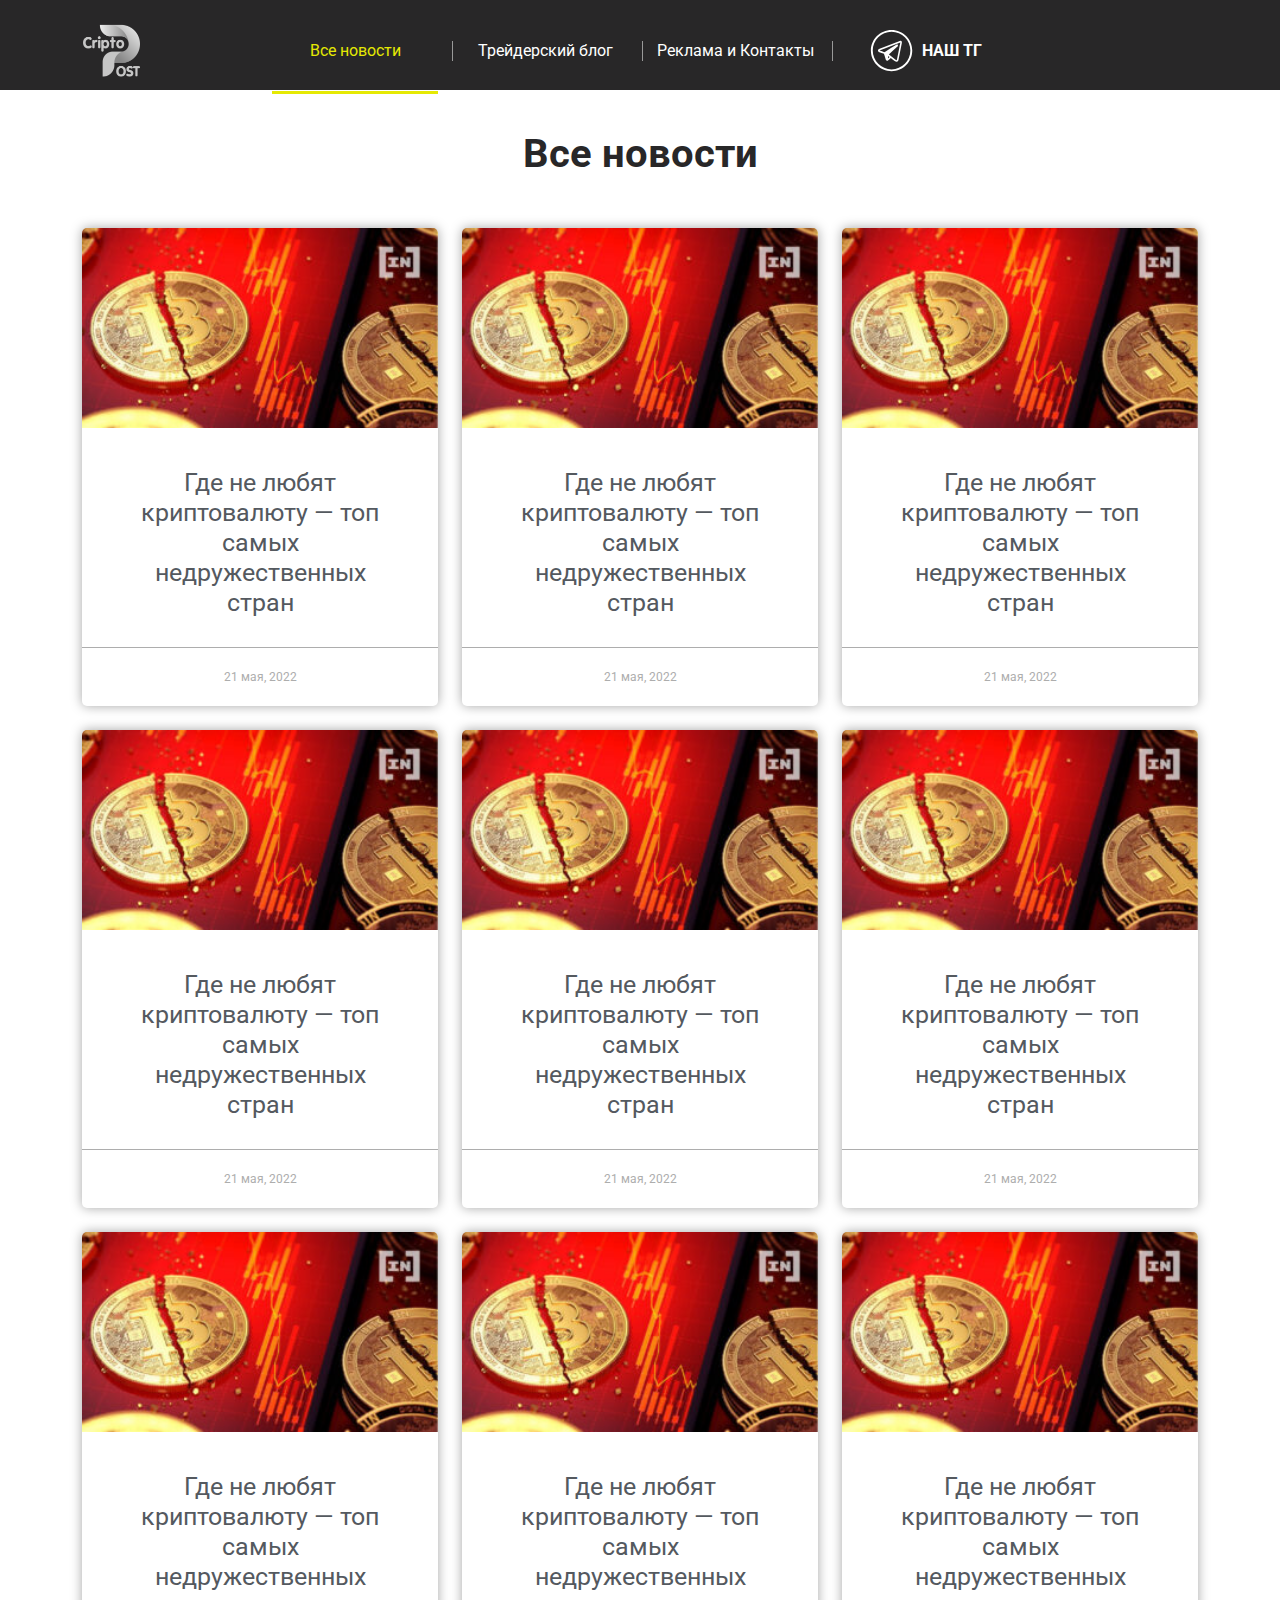
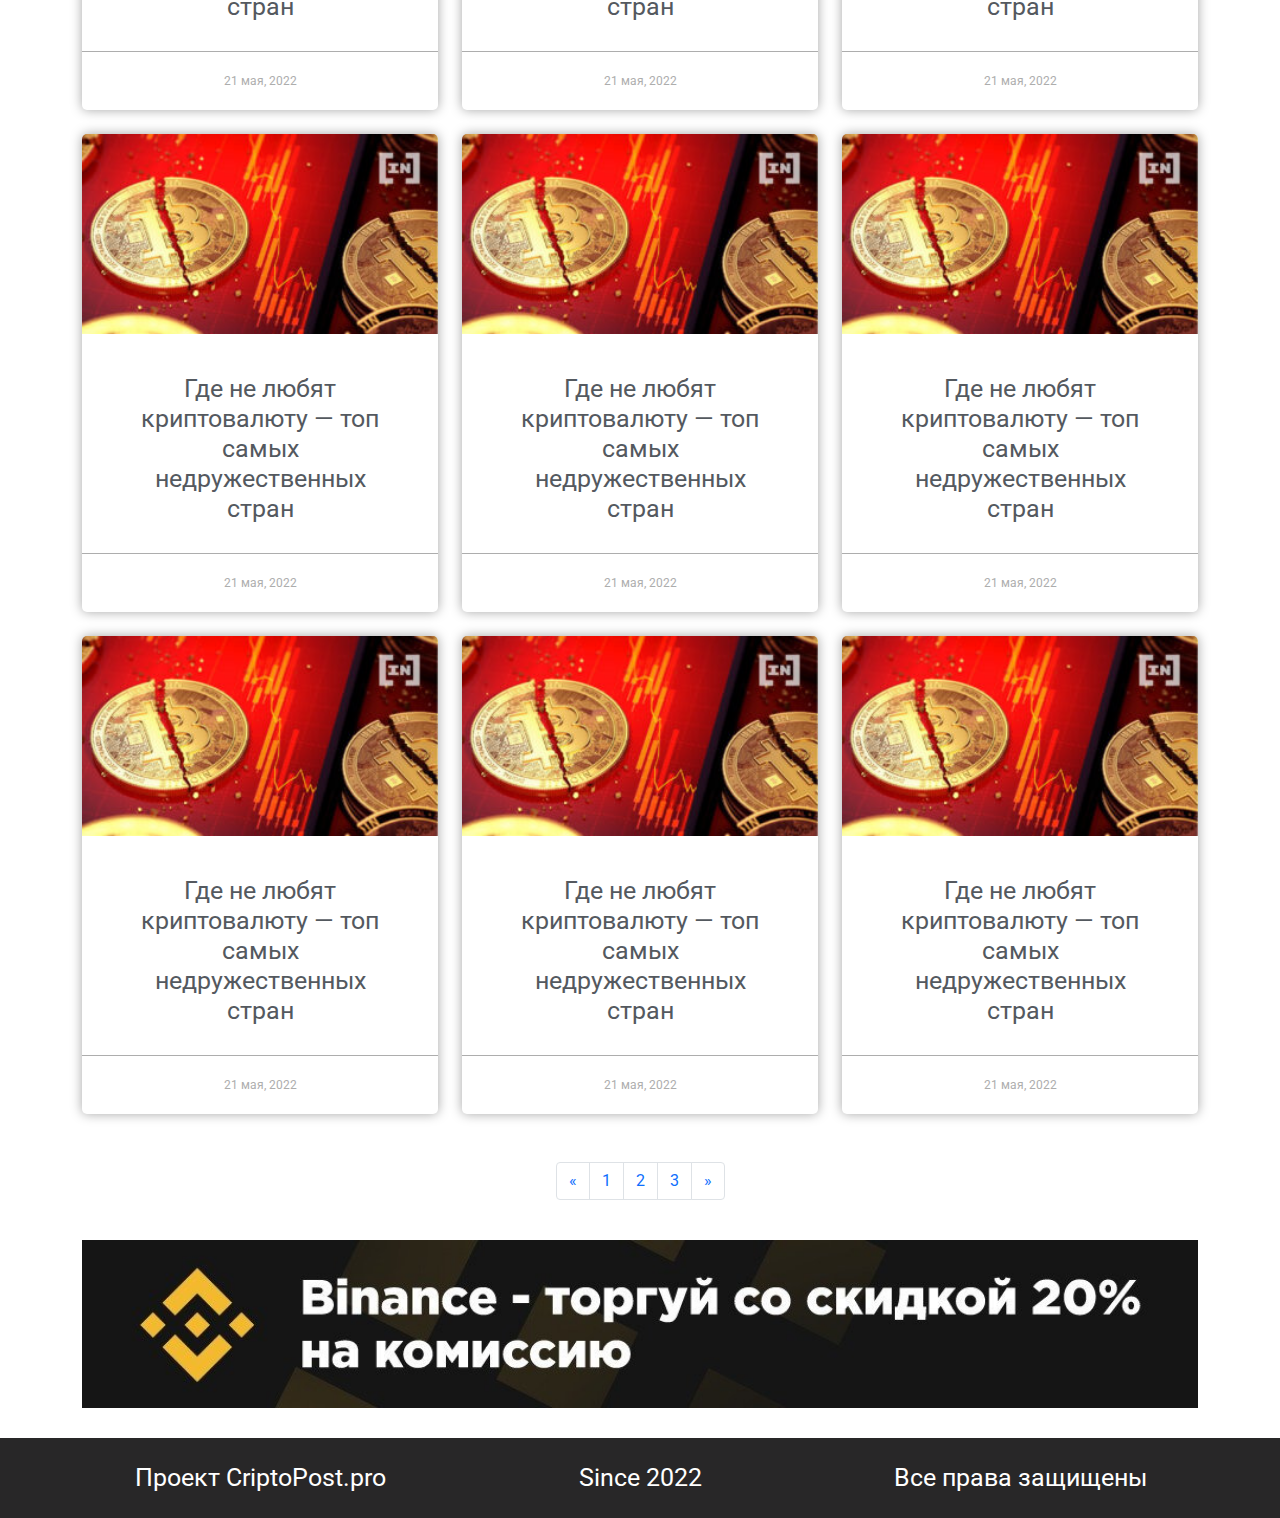
==== commit de03d171: "Fix icons" ====
--- a/index.html
+++ b/index.html
@@ -38,7 +38,7 @@
 
   <div class="row">
 
-    <for count="5">
+    <for count="15">
       <div class="col-12 col-md-6 col-lg-4 mb-4">
         <component src="components/product.html"></component>
       </div>
--- a/css/helper.css
+++ b/css/helper.css
@@ -79,7 +79,7 @@
 .fs135 {
   font-size: 8.4375rem; }
 
-@media (min-width: 768px) {
+@media (min-width: xxl) {
   .fs6-xxl {
     font-size: 0.375rem; }
 
@@ -160,7 +160,7 @@
 
   .fs135-xxl {
     font-size: 8.4375rem; } }
-@media (min-width: 768px) {
+@media (min-width: xl) {
   .fs6-xl {
     font-size: 0.375rem; }
 
@@ -241,7 +241,7 @@
 
   .fs135-xl {
     font-size: 8.4375rem; } }
-@media (min-width: 768px) {
+@media (min-width: lg) {
   .fs6-lg {
     font-size: 0.375rem; }
 
@@ -322,7 +322,7 @@
 
   .fs135-lg {
     font-size: 8.4375rem; } }
-@media (min-width: 768px) {
+@media (min-width: md) {
   .fs6-md {
     font-size: 0.375rem; }
 
@@ -403,7 +403,7 @@
 
   .fs135-md {
     font-size: 8.4375rem; } }
-@media (min-width: 768px) {
+@media (min-width: sm) {
   .fs6-sm {
     font-size: 0.375rem; }
 
--- a/css/style.css
+++ b/css/style.css
@@ -131,8 +131,30 @@
     border-bottom: 3px solid transparent;
     -webkit-transition: 0.2s;
     transition: 0.2s;
-    padding: 1.875rem 0;
-    white-space: nowrap; }
+    padding: 1.75rem 0;
+    white-space: nowrap;
+    position: relative; }
+    nav .menu-item.tg:after {
+      display: none; }
+    nav .menu-item.tg.active {
+      color: #fff;
+      border-bottom: 3px solid transparent; }
+    nav .menu-item.tg:hover {
+      color: #fff;
+      border-bottom: 3px solid transparent; }
+    nav .menu-item:after {
+      content: "";
+      position: absolute;
+      right: -15px;
+      top: 50%;
+      -webkit-transform: translateY(-50%);
+              transform: translateY(-50%);
+      width: 1px;
+      height: 20px;
+      background: rgba(255, 255, 255, 0.53); }
+      @media (max-width: 1200px) {
+        nav .menu-item:after {
+          display: none; } }
     nav .menu-item.active {
       color: #E5E903;
       border-bottom: 3px solid #E5E903; }
@@ -145,18 +167,20 @@
 
 .mobile-menu {
   width: 100%;
-  height: calc(100vh - 5.625rem);
-  background: rgba(0, 0, 0, 0.85);
+  height: auto;
+  max-height: 0;
+  background: white;
   -webkit-backdrop-filter: blur(15px);
           backdrop-filter: blur(15px);
-  position: fixed;
-  left: -100%;
+  position: absolute;
+  left: 0;
   top: 5.625rem;
   z-index: 10;
-  -webkit-transition: 0.3s;
-  transition: 0.3s; }
+  -webkit-transition: 0.5s;
+  transition: 0.5s;
+  overflow: hidden; }
   .mobile-menu.active {
-    left: 0; }
+    max-height: 300px; }
   .mobile-menu .mobile-menu-item {
     width: 100%;
     height: 60px;
@@ -170,12 +194,17 @@
     -webkit-box-align: center;
         -ms-flex-align: center;
             align-items: center;
-    color: #fff;
+    color: #282728;
     border-bottom: 1px solid rgba(255, 255, 255, 0.62); }
     .mobile-menu .mobile-menu-item.active {
-      background: #616302; }
+      background: #686868; }
+      .mobile-menu .mobile-menu-item.active a {
+        color: #fff; }
     .mobile-menu .mobile-menu-item a {
-      color: #fff; }
+      color: #282728; }
+
+.c-black-grey {
+  color: #7A7A7A; }
 
 .product-block {
   width: 100%;
@@ -216,6 +245,9 @@
     color: #54595F;
     font-size: 1.5625rem;
     font-weight: 400; }
+    @media (max-width: 576px) {
+      .product-block h3 {
+        padding: 1.25rem 0.625rem; } }
   .product-block .data {
     width: 100%;
     height: auto;
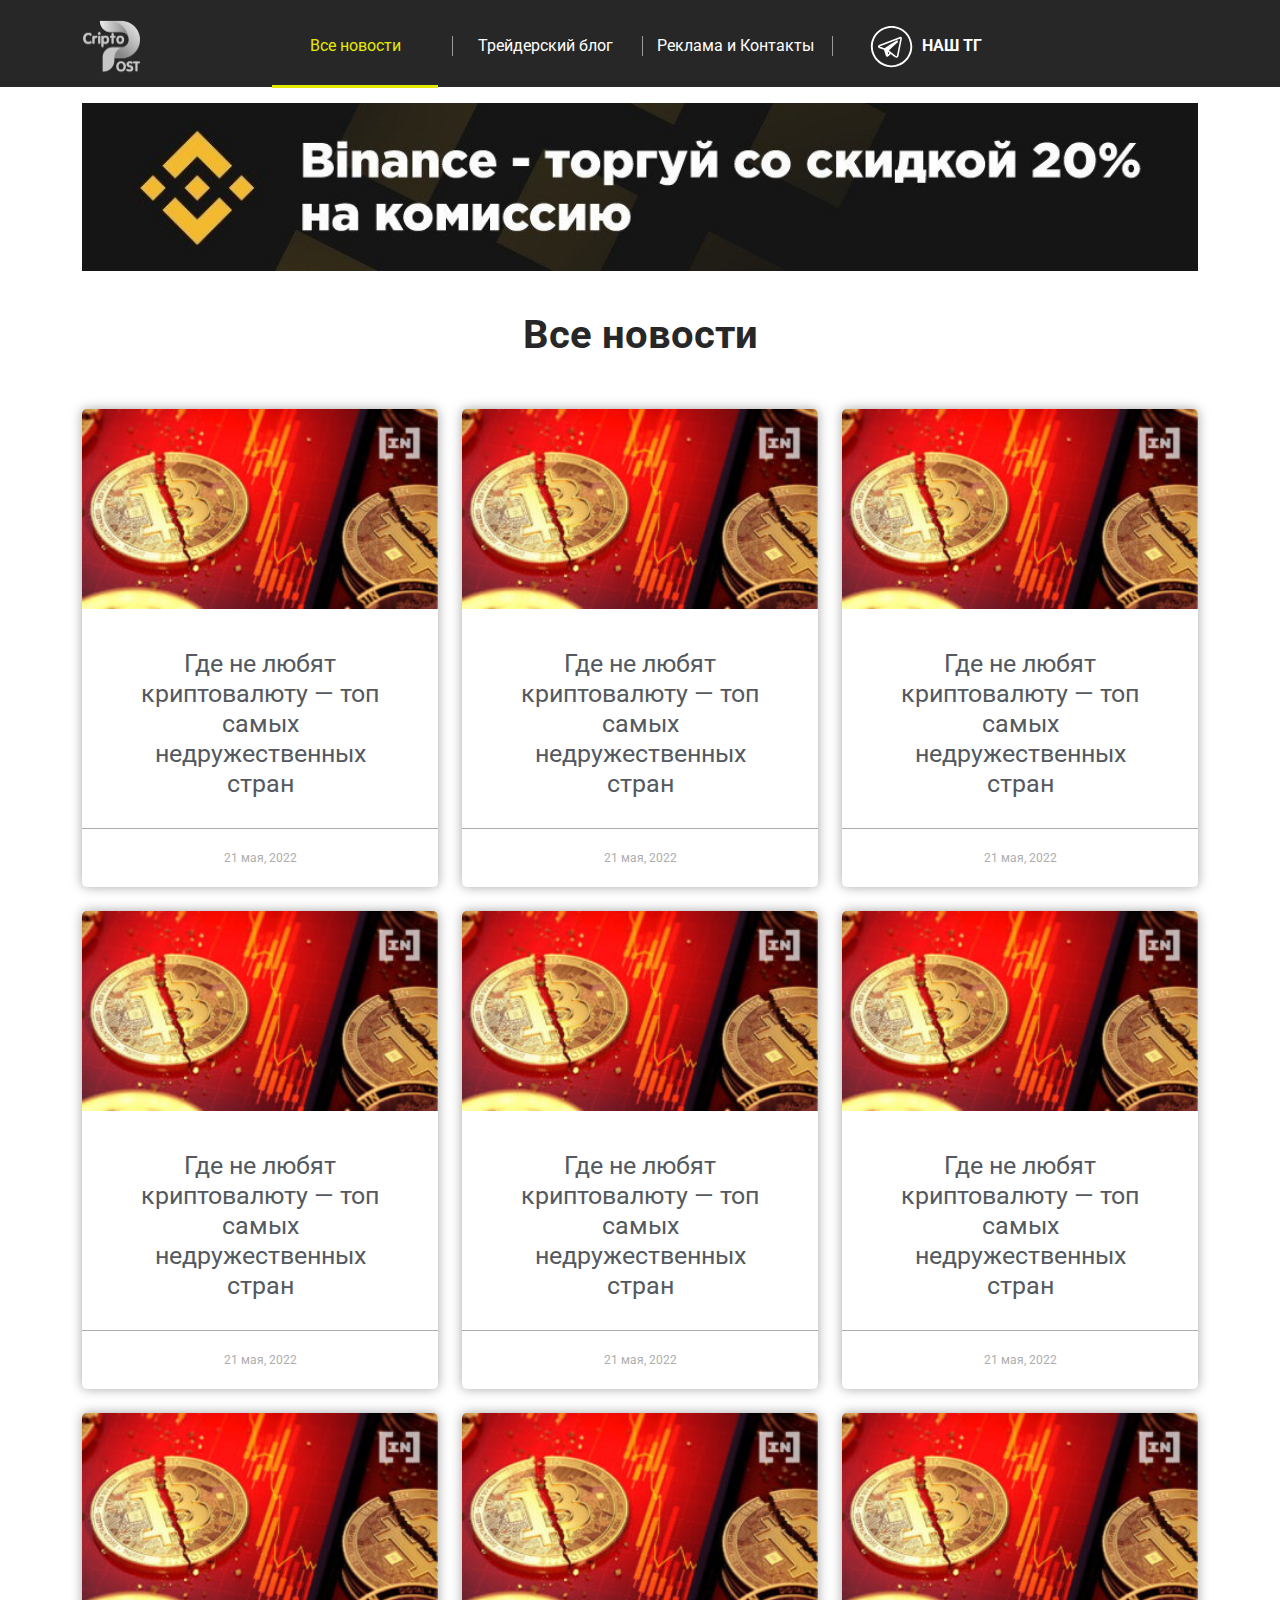
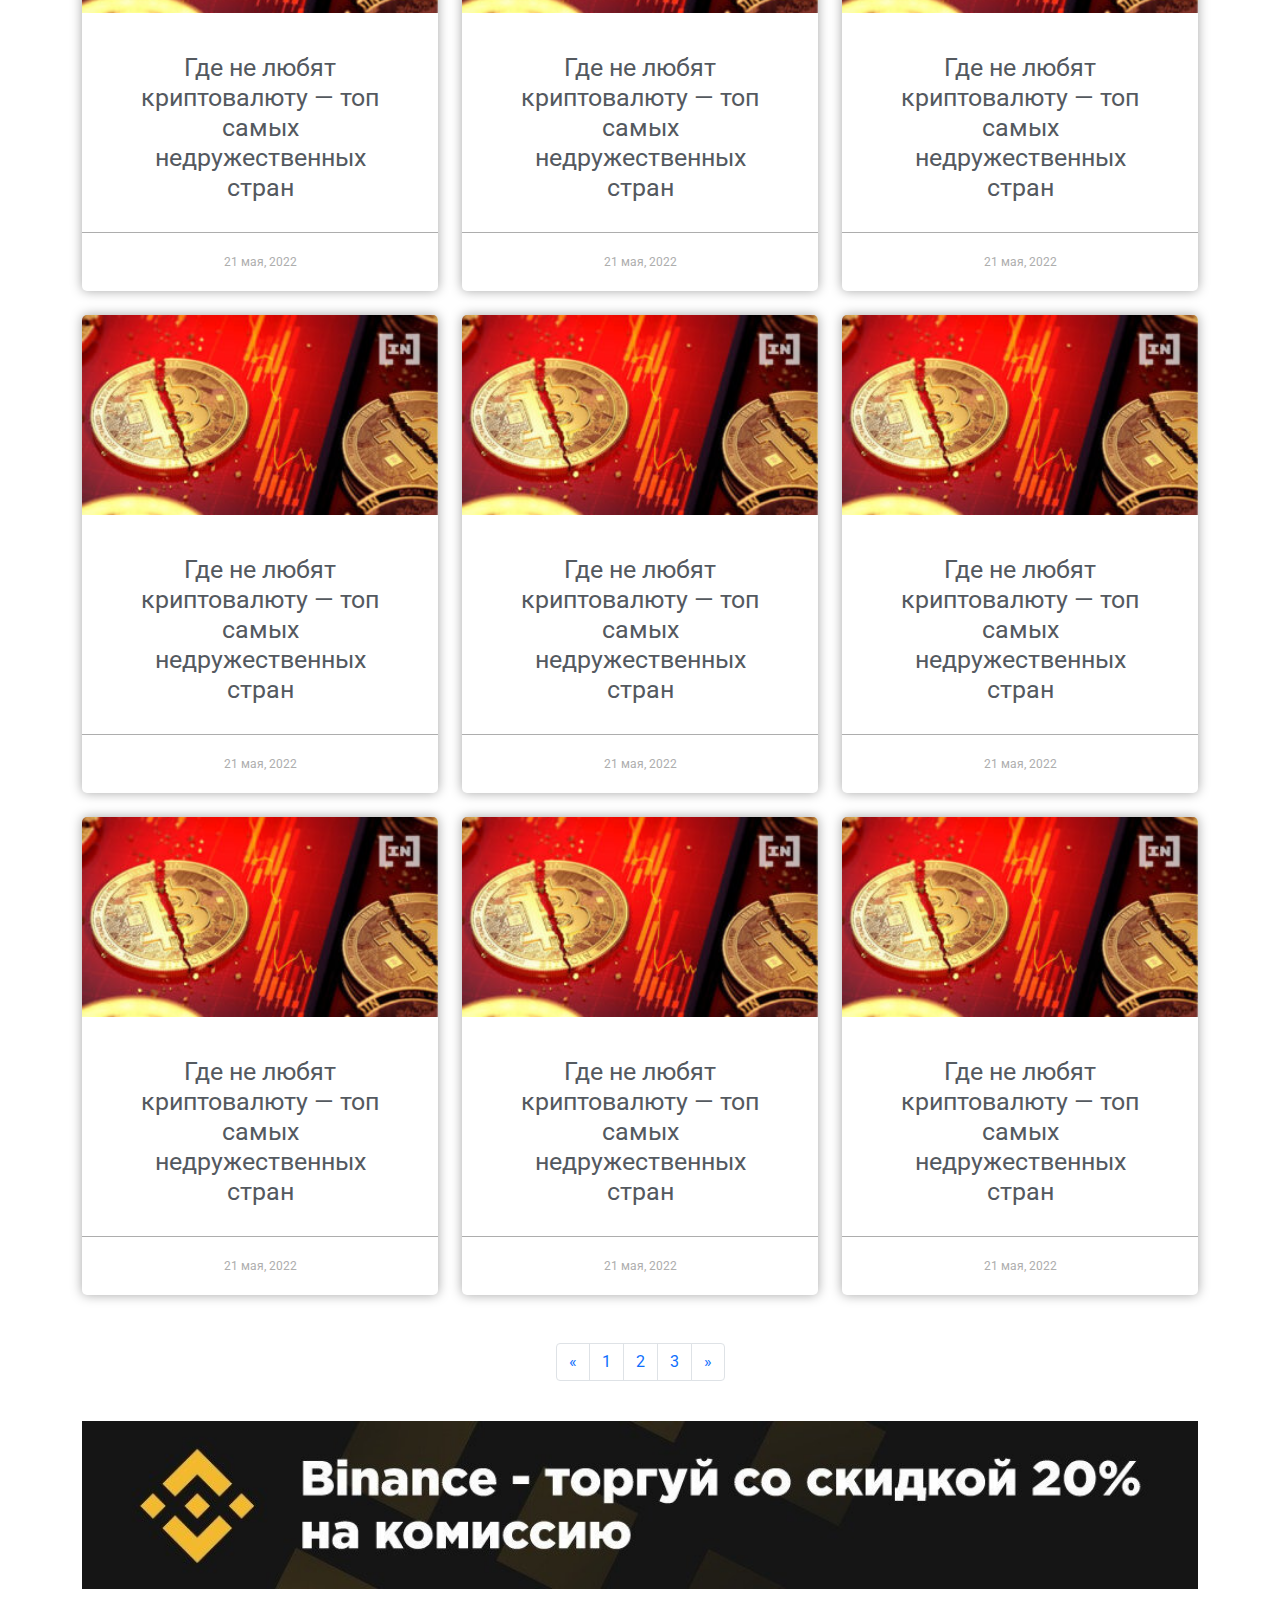
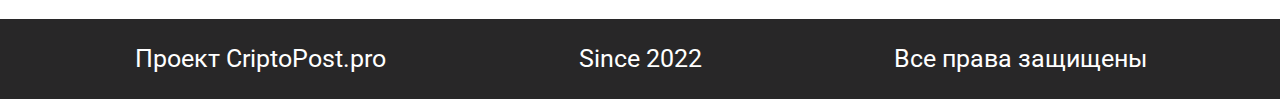
==== commit 3f3e4a6c: "Add baner top" ====
--- a/index.html
+++ b/index.html
@@ -31,6 +31,10 @@
 
 
 <div class="container">
+  <div class="d-flex justify-content-center align-items-center mb-3 mt-3">
+    <img src="images/banner.jpeg" alt="Banner" class="w-100">
+  </div>
+
   <h1 class="text-center c-block fw-bold mt-40 mb-50">
     Все новости
   </h1>
@@ -55,23 +59,8 @@
 </div>
 
 
-<footer>
+<component src="components/footer.html"></component>
 
-  <div class="container">
-    <div class="row">
-      <div class="col-12 col-lg-4 text">
-        Проект CriptoPost.pro
-      </div>
-      <div class="col-12 col-lg-4 text">
-        Since 2022
-      </div>
-      <div class="col-12 col-lg-4 text">
-        Все права защищены
-      </div>
-    </div>
-  </div>
-
-</footer>
 
 <script src="js/com.js"></script>
 
--- a/css/style.css
+++ b/css/style.css
@@ -103,7 +103,9 @@
 nav {
   width: 100%;
   height: 5.625rem;
-  background: #282728; }
+  background: #282728;
+  position: relative;
+  z-index: 1000; }
   nav .container {
     height: 100%; }
   nav .row {
@@ -131,7 +133,7 @@
     border-bottom: 3px solid transparent;
     -webkit-transition: 0.2s;
     transition: 0.2s;
-    padding: 1.75rem 0;
+    padding: 1.66rem 0;
     white-space: nowrap;
     position: relative; }
     nav .menu-item.tg:after {
@@ -167,20 +169,19 @@
 
 .mobile-menu {
   width: 100%;
-  height: auto;
-  max-height: 0;
-  background: white;
+  height: 100vh;
+  background: rgba(0, 0, 0, 0.85);
   -webkit-backdrop-filter: blur(15px);
           backdrop-filter: blur(15px);
-  position: absolute;
-  left: 0;
-  top: 5.625rem;
+  position: fixed;
+  left: -100%;
+  top: 0;
+  padding-top: 5.625rem;
   z-index: 10;
   -webkit-transition: 0.5s;
-  transition: 0.5s;
-  overflow: hidden; }
+  transition: 0.5s; }
   .mobile-menu.active {
-    max-height: 300px; }
+    left: 0; }
   .mobile-menu .mobile-menu-item {
     width: 100%;
     height: 60px;
@@ -194,14 +195,14 @@
     -webkit-box-align: center;
         -ms-flex-align: center;
             align-items: center;
-    color: #282728;
+    color: #fff;
     border-bottom: 1px solid rgba(255, 255, 255, 0.62); }
     .mobile-menu .mobile-menu-item.active {
       background: #686868; }
       .mobile-menu .mobile-menu-item.active a {
         color: #fff; }
     .mobile-menu .mobile-menu-item a {
-      color: #282728; }
+      color: #fff; }
 
 .c-black-grey {
   color: #7A7A7A; }
@@ -305,5 +306,5 @@
       -webkit-box-align: center;
           -ms-flex-align: center;
               align-items: center;
-      font-size: 25px;
+      font-size: 1.5625rem;
       color: #fff; }
